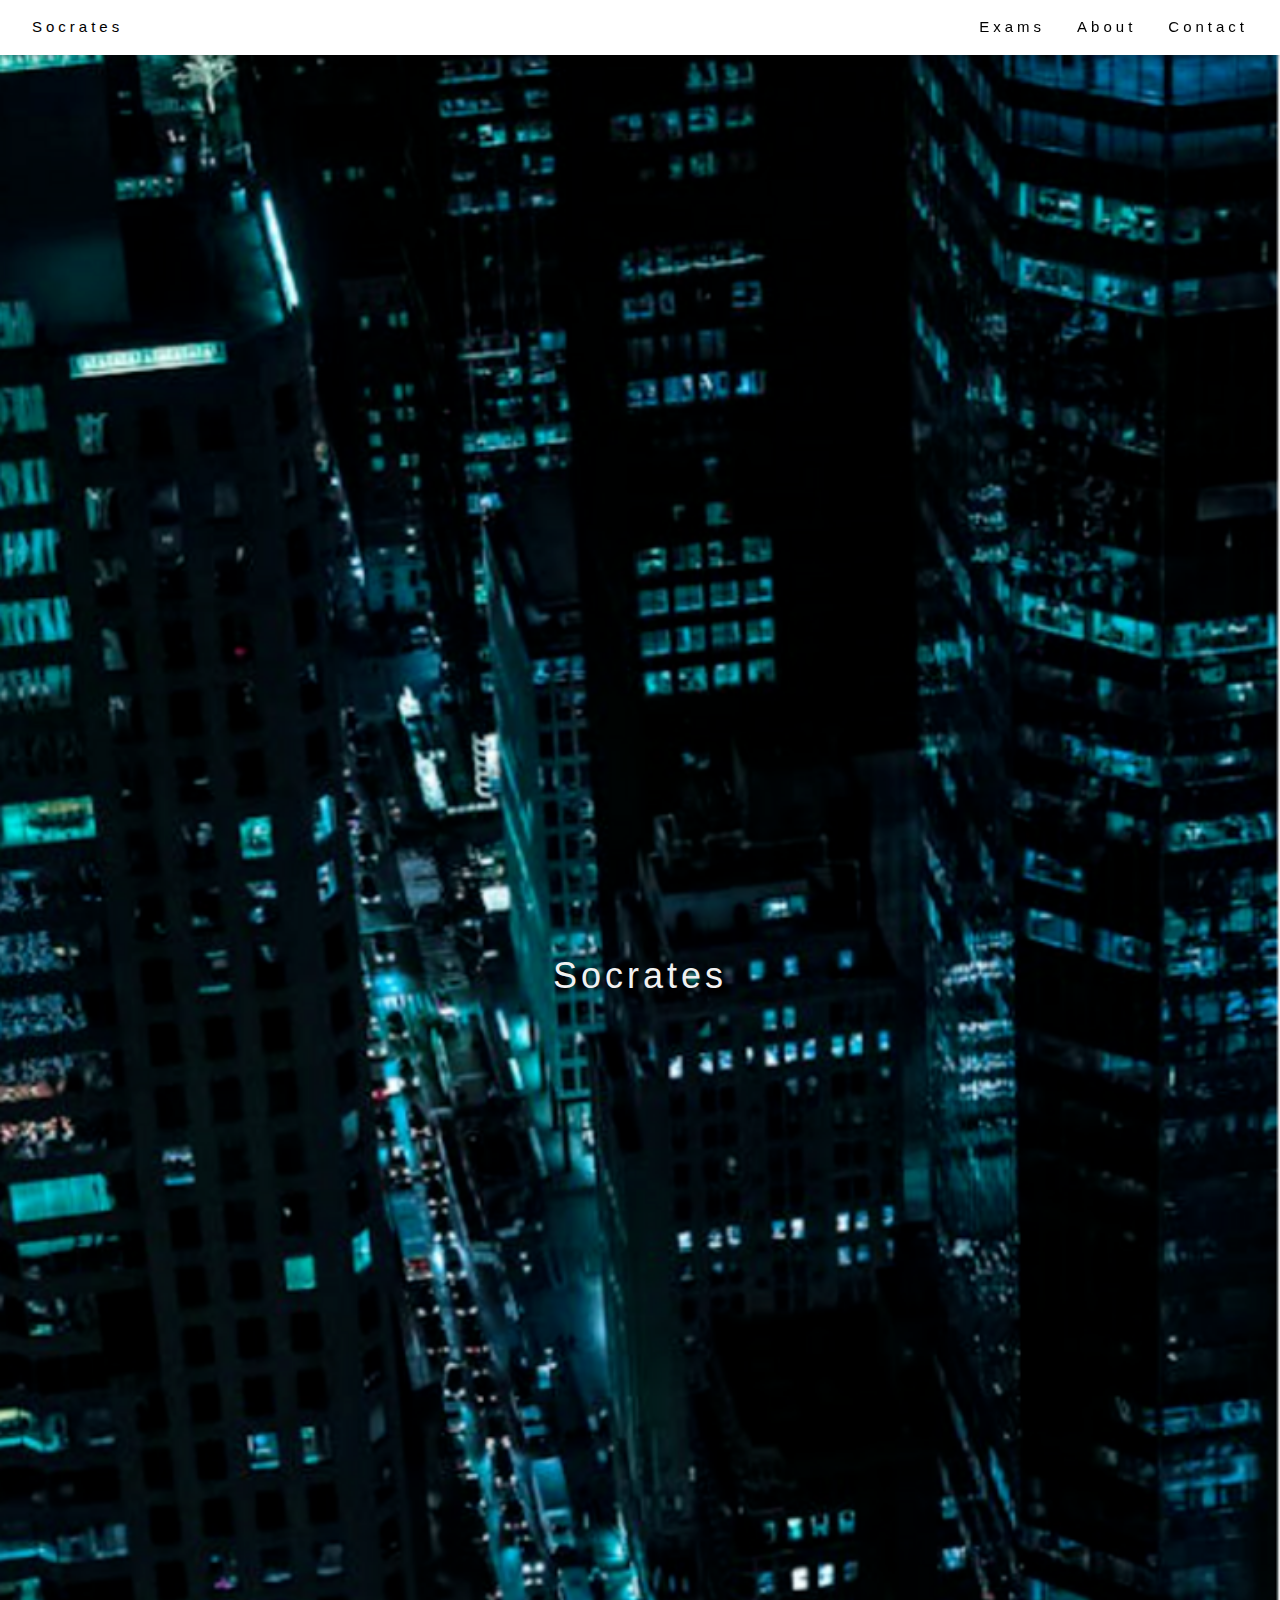
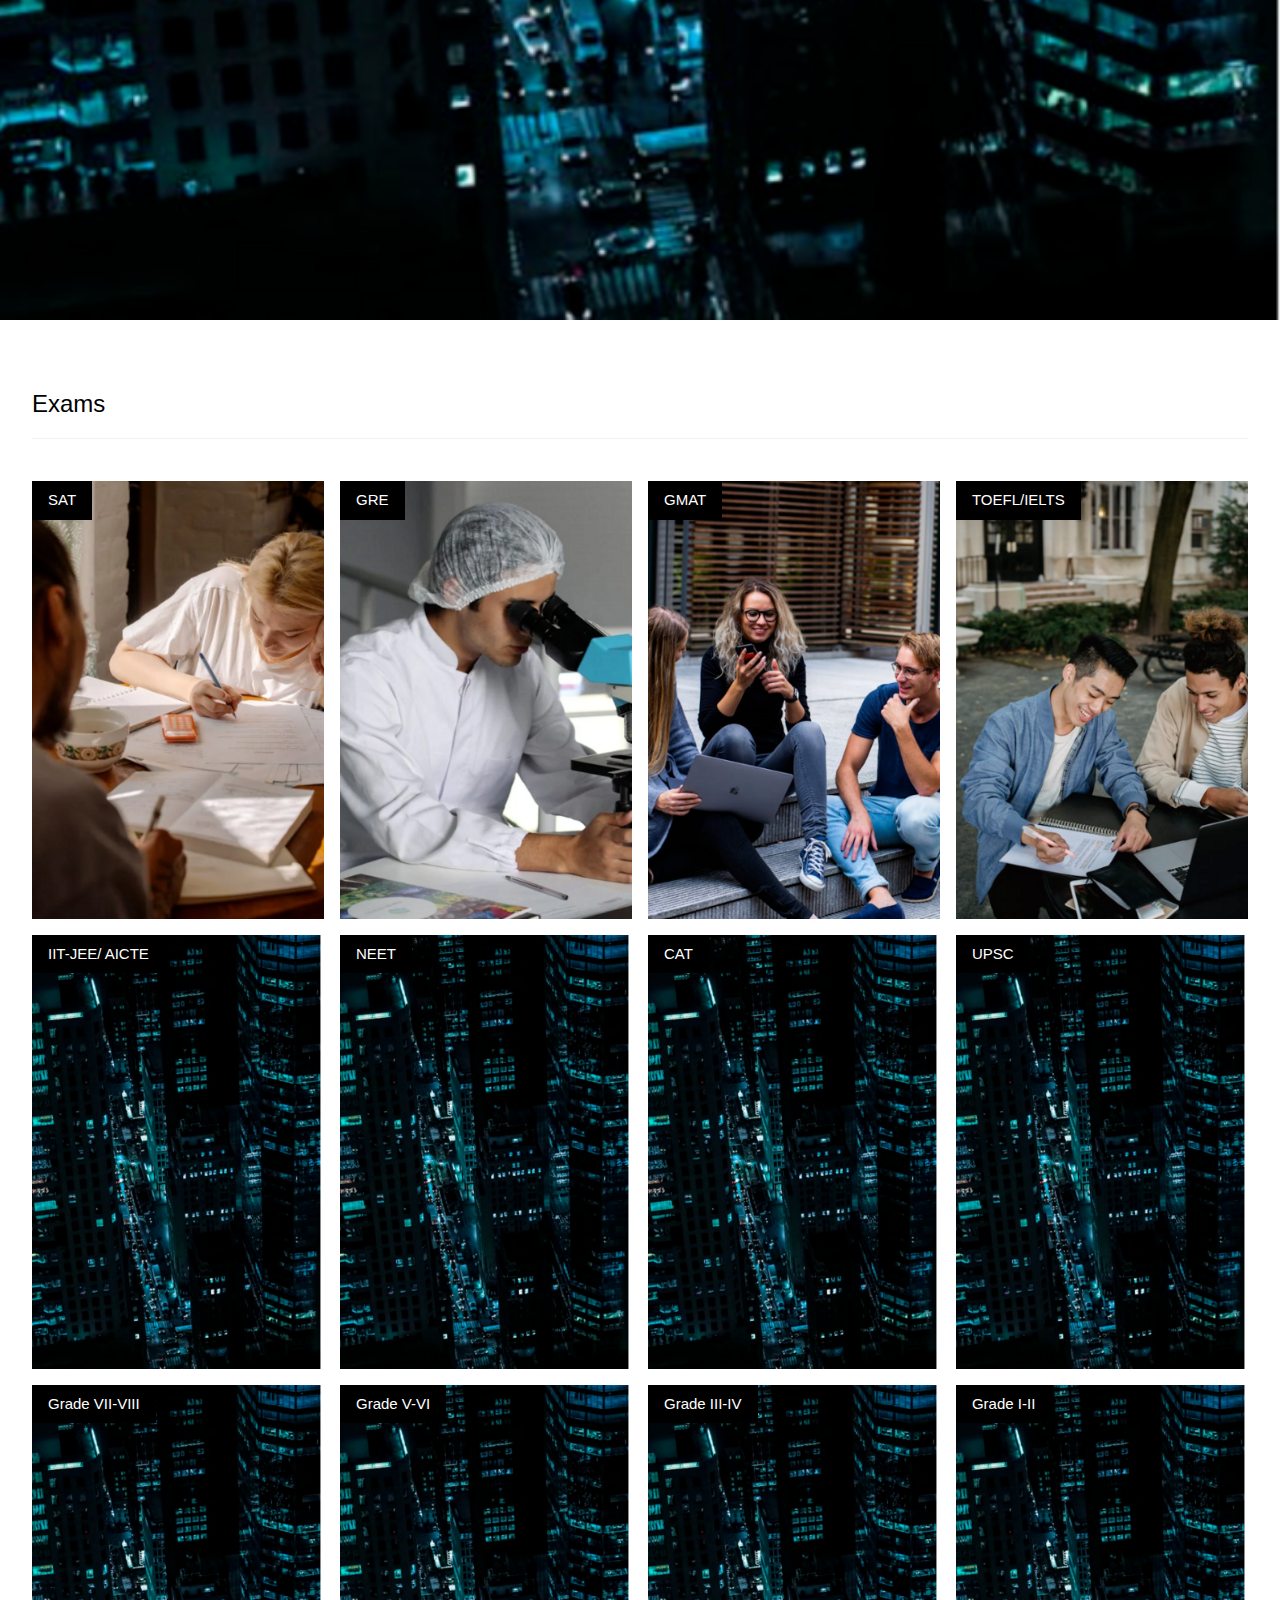
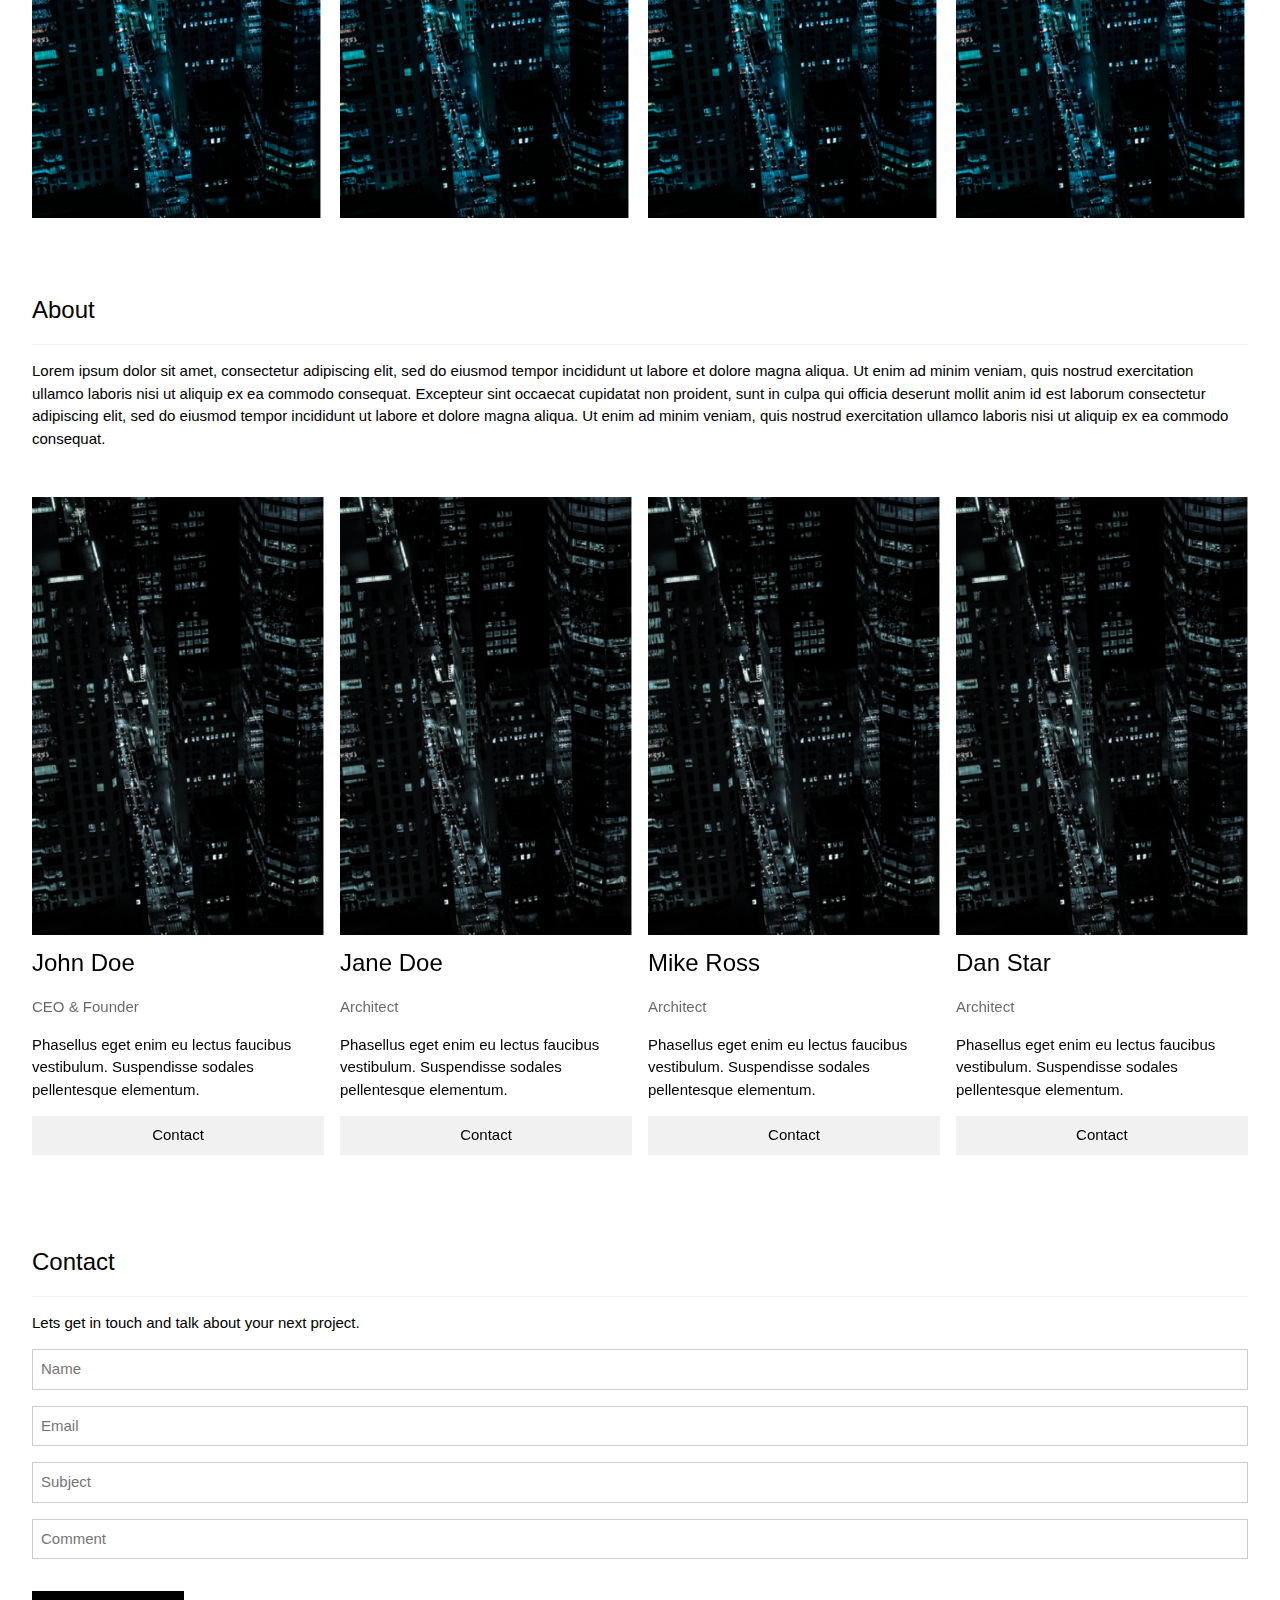
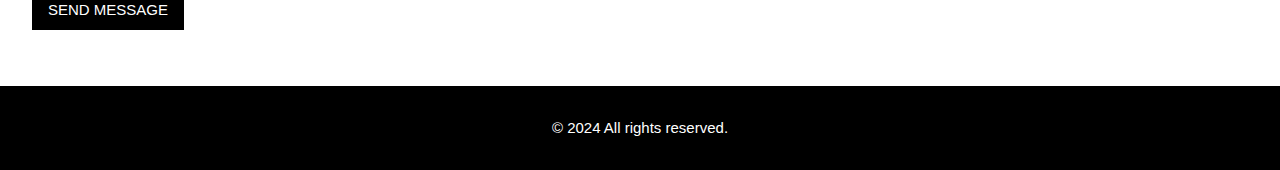
==== index.html @ 710f6d1b "refined" ====
<!DOCTYPE html>
<html>
<head>
<title>Socratize</title>
<meta charset="UTF-8">
<meta name="viewport" content="width=device-width, initial-scale=1">
<link rel="stylesheet" href="https://www.w3schools.com/w3css/4/w3.css">
</head>
<body>

<!-- Navbar (sit on top) -->
<div class="w3-top">
  <div class="w3-bar w3-white w3-wide w3-padding w3-card">
    <a href="#home" class="w3-bar-item w3-button"> Socrates</a>
    <!-- Float links to the right. Hide them on small screens -->
    <div class="w3-right w3-hide-small">
      <a href="#projects" class="w3-bar-item w3-button">Exams</a>
      <a href="#about" class="w3-bar-item w3-button">About</a>
      <a href="#contact" class="w3-bar-item w3-button">Contact</a>
    </div>
  </div>
</div>

<!-- Header -->
<header class="w3-display-container w3-content w3-wide" style="max-width:1500px;" id="home">
  <img class="w3-image" src="nyc_output.png" alt="Architecture" width="1500" height="800">
  <div class="w3-display-middle w3-margin-top w3-center">
    <h1 class="w3-xxlarge w3-text-white"><span class="w3-hide-small w3-text-light-grey">Socrates</span></h1>
  </div>
</header>

<!-- Page content -->
<div class="w3-content w3-padding" style="max-width:1564px">

  <!-- Project Section -->
  <div class="w3-container w3-padding-32" id="projects">
    <h3 class="w3-border-bottom w3-border-light-grey w3-padding-16">Exams</h3>
  </div>

  <div class="w3-row-padding">
    <div class="w3-col l3 m6 w3-margin-bottom">
      <div class="w3-display-container">
        <div class="w3-display-topleft w3-black w3-padding">SAT</div>
        <img src="exam_output.png" alt="House" style="width:100%">
      </div>
    </div>
    <div class="w3-col l3 m6 w3-margin-bottom">
      <div class="w3-display-container">
        <div class="w3-display-topleft w3-black w3-padding">GRE</div>
        <img src="gre_output.png" alt="House" style="width:100%">
      </div>
    </div>
    <div class="w3-col l3 m6 w3-margin-bottom">
      <div class="w3-display-container">
        <div class="w3-display-topleft w3-black w3-padding">GMAT</div>
        <img src="gmat_output.png" alt="House" style="width:100%">
      </div>
    </div>
    <div class="w3-col l3 m6 w3-margin-bottom">
      <div class="w3-display-container">
        <div class="w3-display-topleft w3-black w3-padding">TOEFL/IELTS</div>
        <img src="toefl_output.png" alt="House" style="width:100%">
      </div>
    </div>
  </div>

  <div class="w3-row-padding">
    <div class="w3-col l3 m6 w3-margin-bottom">
      <div class="w3-display-container">
        <div class="w3-display-topleft w3-black w3-padding">IIT-JEE/ AICTE</div>
        <img src="nyc_output.png" alt="House" style="width:99%">
      </div>
    </div>
    <div class="w3-col l3 m6 w3-margin-bottom">
      <div class="w3-display-container">
        <div class="w3-display-topleft w3-black w3-padding">NEET</div>
        <img src="nyc_output.png" alt="House" style="width:99%">
      </div>
    </div>
    <div class="w3-col l3 m6 w3-margin-bottom">
      <div class="w3-display-container">
        <div class="w3-display-topleft w3-black w3-padding">CAT</div>
        <img src="nyc_output.png" alt="House" style="width:99%">
      </div>
    </div>
    <div class="w3-col l3 m6 w3-margin-bottom">
      <div class="w3-display-container">
        <div class="w3-display-topleft w3-black w3-padding">UPSC</div>
        <img src="nyc_output.png" alt="House" style="width:99%">
      </div>
    </div>
  </div>

  <div class="w3-row-padding">
    <div class="w3-col l3 m6 w3-margin-bottom">
      <div class="w3-display-container">
        <div class="w3-display-topleft w3-black w3-padding">Grade VII-VIII</div>
        <img src="nyc_output.png" alt="House" style="width:99%">
      </div>
    </div>
    <div class="w3-col l3 m6 w3-margin-bottom">
      <div class="w3-display-container">
        <div class="w3-display-topleft w3-black w3-padding">Grade V-VI</div>
        <img src="nyc_output.png" alt="House" style="width:99%">
      </div>
    </div>
    <div class="w3-col l3 m6 w3-margin-bottom">
      <div class="w3-display-container">
        <div class="w3-display-topleft w3-black w3-padding">Grade III-IV</div>
        <img src="nyc_output.png" alt="House" style="width:99%">
      </div>
    </div>
    <div class="w3-col l3 m6 w3-margin-bottom">
      <div class="w3-display-container">
        <div class="w3-display-topleft w3-black w3-padding">Grade I-II</div>
        <img src="nyc_output.png" alt="House" style="width:99%">
      </div>
    </div>
  </div>


  <!-- About Section -->
  <div class="w3-container w3-padding-32" id="about">
    <h3 class="w3-border-bottom w3-border-light-grey w3-padding-16">About</h3>
    <p>Lorem ipsum dolor sit amet, consectetur adipiscing elit, sed do eiusmod tempor incididunt ut labore et dolore magna aliqua. Ut enim ad minim veniam, quis nostrud exercitation ullamco laboris nisi ut aliquip ex ea commodo consequat. Excepteur sint
      occaecat cupidatat non proident, sunt in culpa qui officia deserunt mollit anim id est laborum consectetur adipiscing elit, sed do eiusmod tempor incididunt ut labore et dolore magna aliqua. Ut enim ad minim veniam, quis nostrud exercitation ullamco
      laboris nisi ut aliquip ex ea commodo consequat.
    </p>
  </div>

  <div class="w3-row-padding w3-grayscale">
    <div class="w3-col l3 m6 w3-margin-bottom">
      <img src="nyc_output.png" alt="John" style="width:100%">
      <h3>John Doe</h3>
      <p class="w3-opacity">CEO & Founder</p>
      <p>Phasellus eget enim eu lectus faucibus vestibulum. Suspendisse sodales pellentesque elementum.</p>
      <p><button class="w3-button w3-light-grey w3-block">Contact</button></p>
    </div>
    <div class="w3-col l3 m6 w3-margin-bottom">
      <img src="nyc_output.png" alt="Jane" style="width:100%">
      <h3>Jane Doe</h3>
      <p class="w3-opacity">Architect</p>
      <p>Phasellus eget enim eu lectus faucibus vestibulum. Suspendisse sodales pellentesque elementum.</p>
      <p><button class="w3-button w3-light-grey w3-block">Contact</button></p>
    </div>
    <div class="w3-col l3 m6 w3-margin-bottom">
      <img src="nyc_output.png" alt="Mike" style="width:100%">
      <h3>Mike Ross</h3>
      <p class="w3-opacity">Architect</p>
      <p>Phasellus eget enim eu lectus faucibus vestibulum. Suspendisse sodales pellentesque elementum.</p>
      <p><button class="w3-button w3-light-grey w3-block">Contact</button></p>
    </div>
    <div class="w3-col l3 m6 w3-margin-bottom">
      <img src="nyc_output.png" alt="Dan" style="width:100%">
      <h3>Dan Star</h3>
      <p class="w3-opacity">Architect</p>
      <p>Phasellus eget enim eu lectus faucibus vestibulum. Suspendisse sodales pellentesque elementum.</p>
      <p><button class="w3-button w3-light-grey w3-block">Contact</button></p>
    </div>
  </div>

  <!-- Contact Section -->
  <div class="w3-container w3-padding-32" id="contact">
    <h3 class="w3-border-bottom w3-border-light-grey w3-padding-16">Contact</h3>
    <p>Lets get in touch and talk about your next project.</p>
    <form action="/action_page.php" target="_blank">
      <input class="w3-input w3-border" type="text" placeholder="Name" required name="Name">
      <input class="w3-input w3-section w3-border" type="text" placeholder="Email" required name="Email">
      <input class="w3-input w3-section w3-border" type="text" placeholder="Subject" required name="Subject">
      <input class="w3-input w3-section w3-border" type="text" placeholder="Comment" required name="Comment">
      <button class="w3-button w3-black w3-section" type="submit">
        <i class="fa fa-paper-plane"></i> SEND MESSAGE
      </button>
    </form>
  </div>
  
<!-- End page content -->
</div>


<!-- Footer -->
<footer class="w3-center w3-black w3-padding-16">
  <p>&copy; 2024 All rights reserved.</p>
</footer>

</body>
</html>
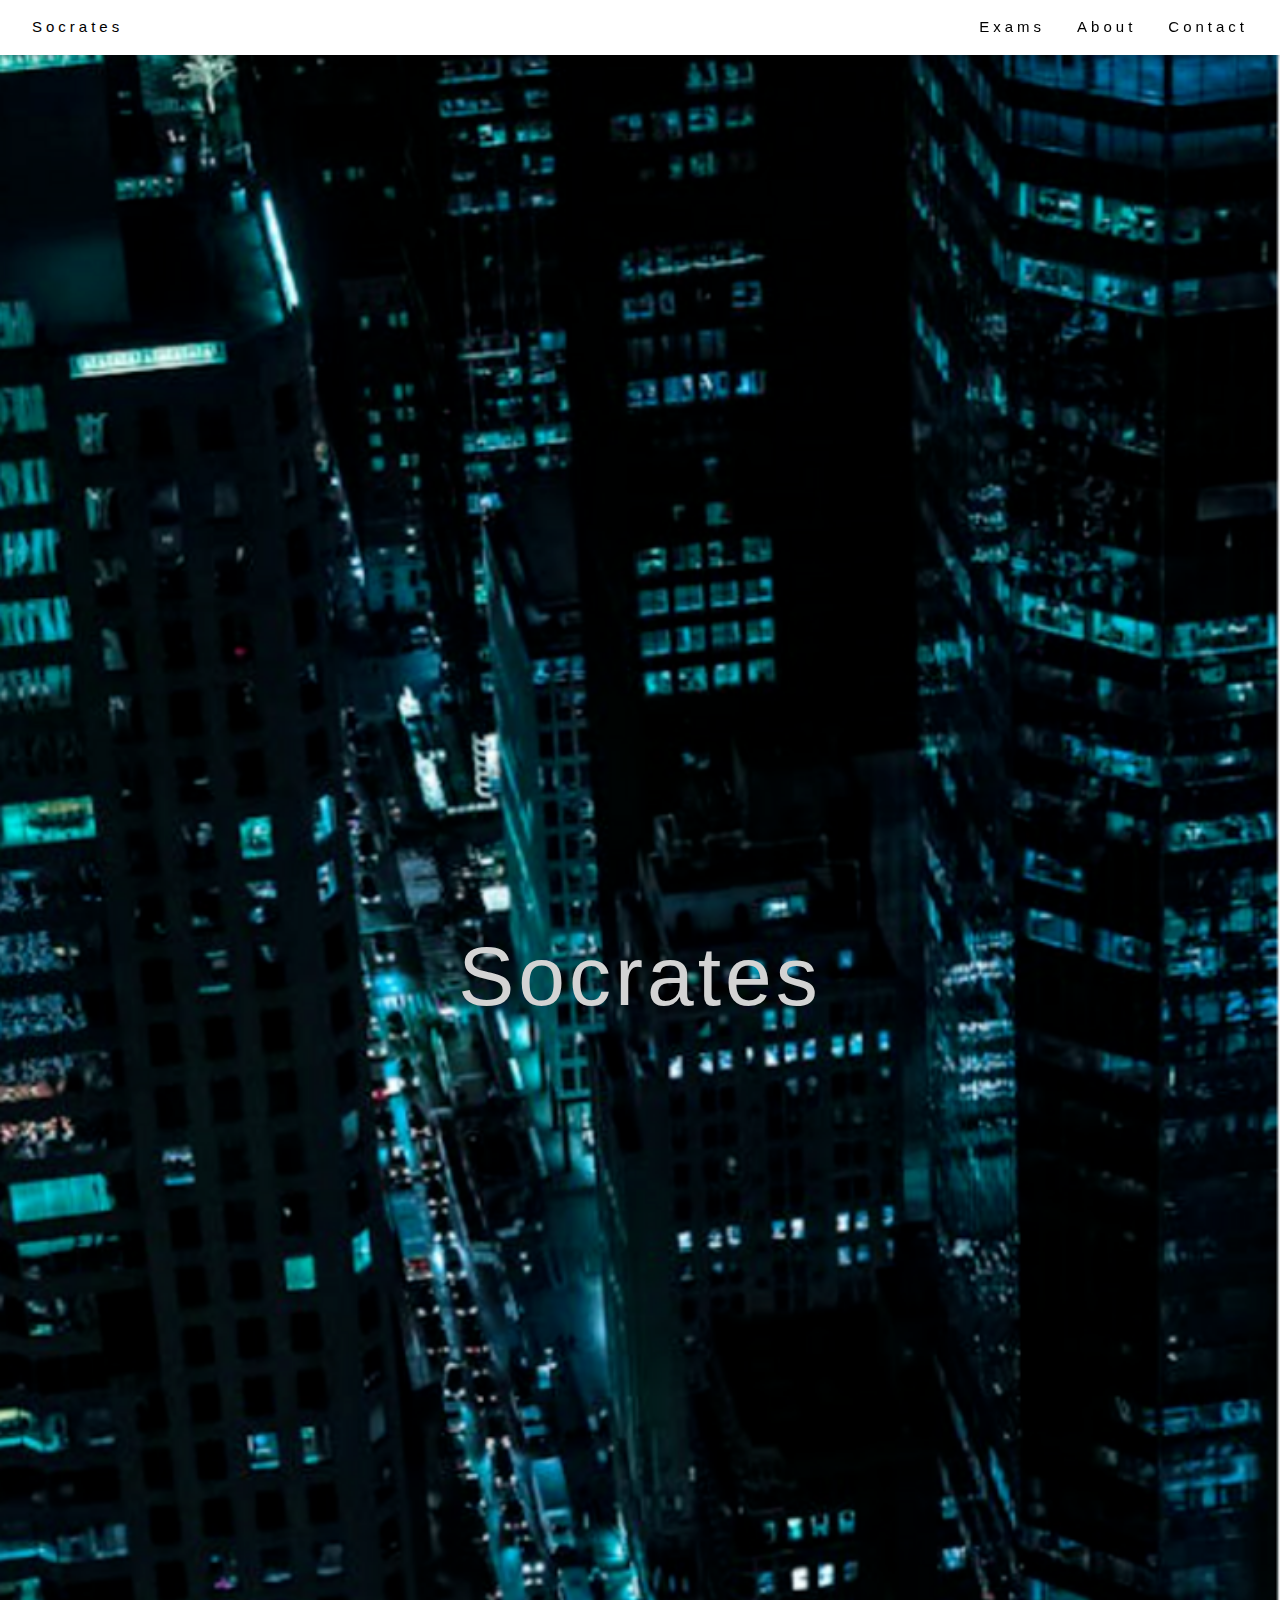
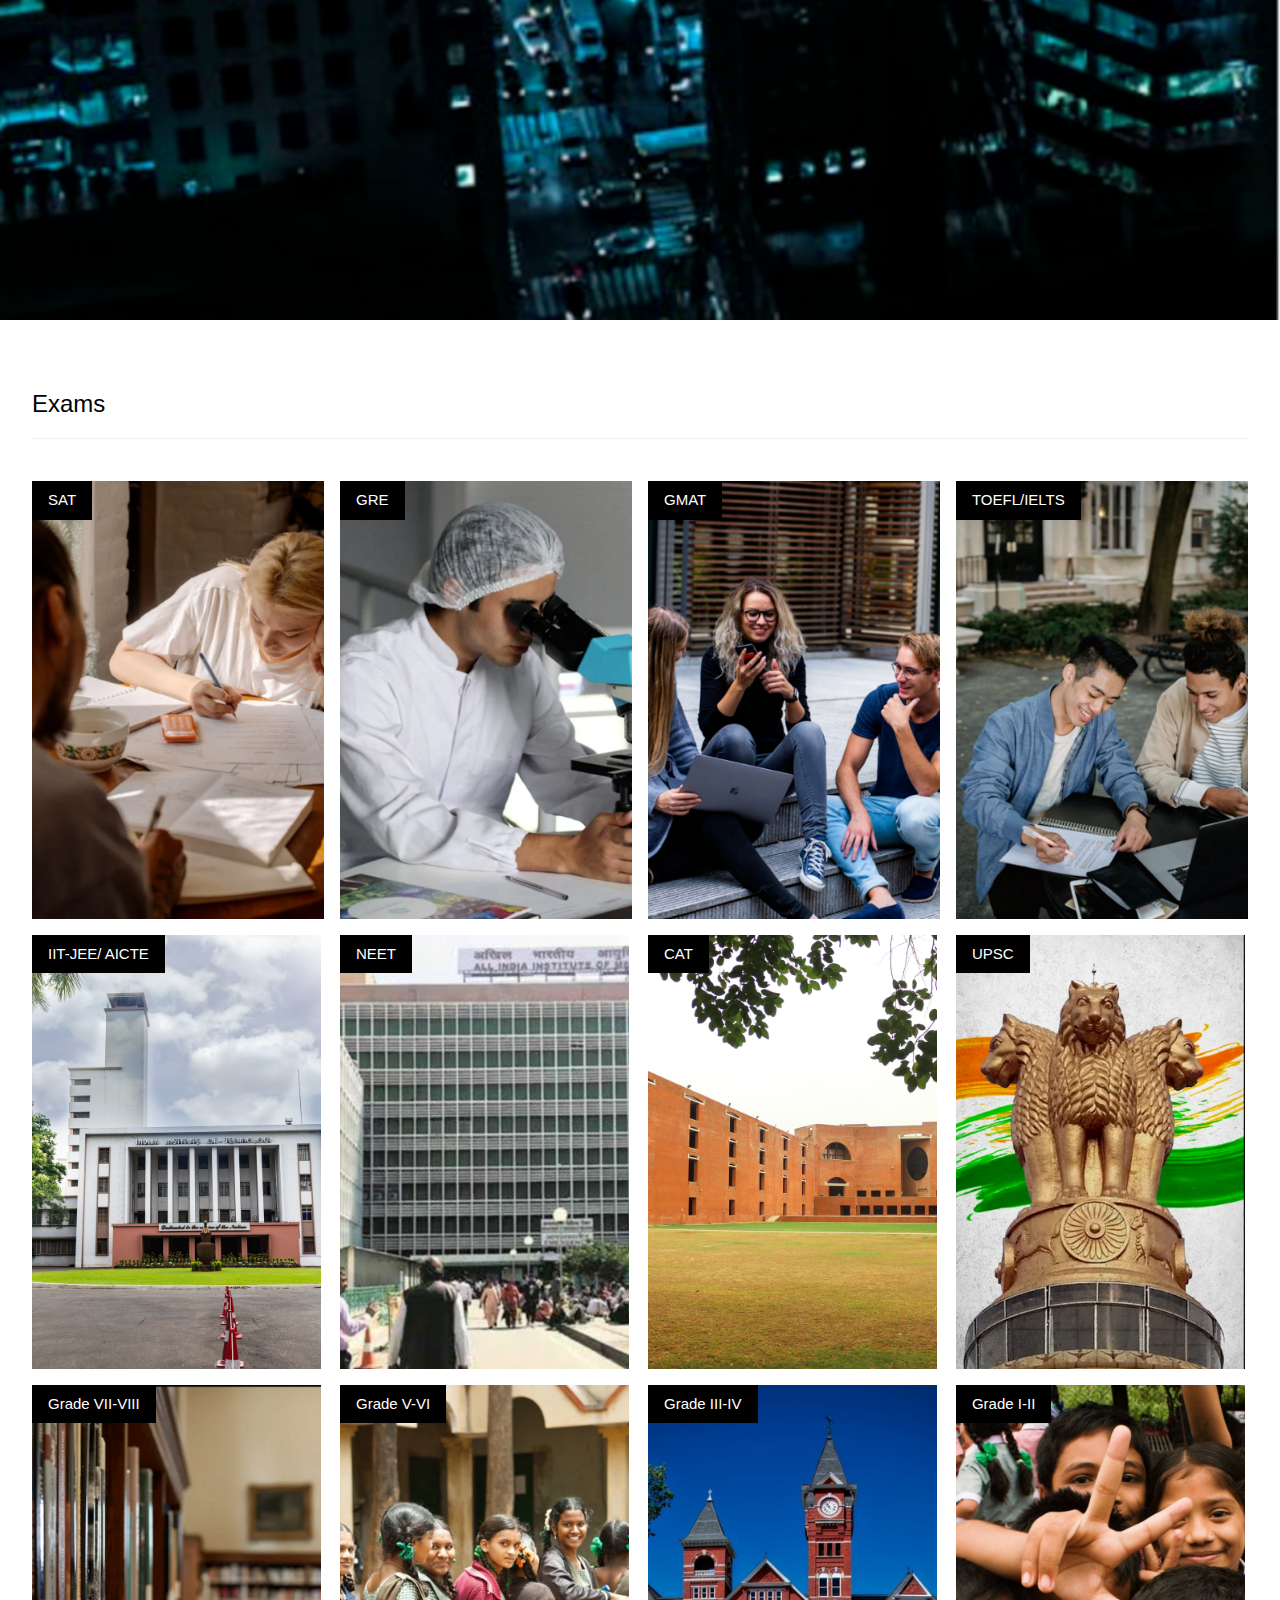
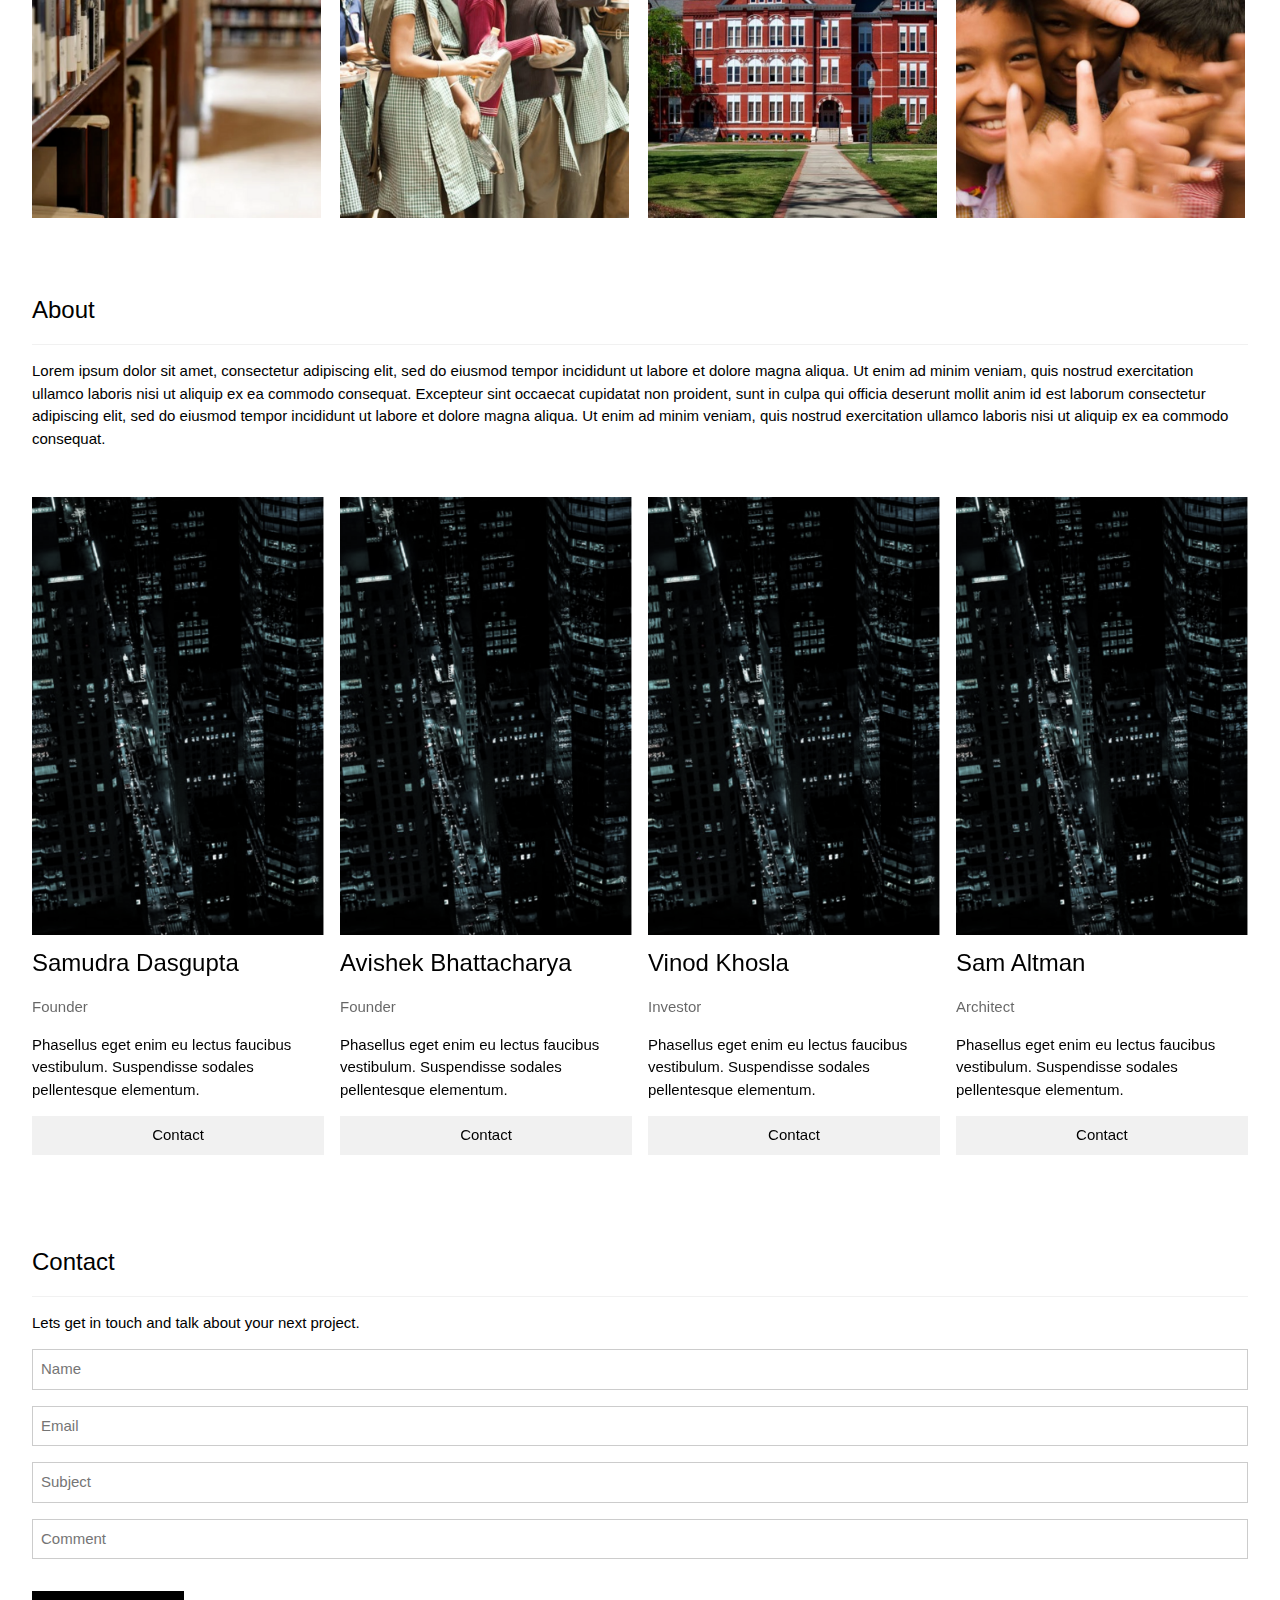
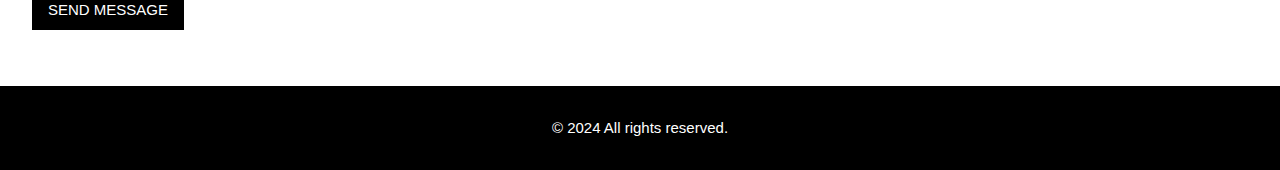
==== commit f18ee0b6: "refined" ====
--- a/index.html
+++ b/index.html
@@ -25,7 +25,7 @@
 <header class="w3-display-container w3-content w3-wide" style="max-width:1500px;" id="home">
   <img class="w3-image" src="nyc_output.png" alt="Architecture" width="1500" height="800">
   <div class="w3-display-middle w3-margin-top w3-center">
-    <h1 class="w3-xxlarge w3-text-white"><span class="w3-hide-small w3-text-light-grey">Socrates</span></h1>
+    <h1 style="font-size: 84px; color: white;"><span style="color: lightgrey;">Socrates</span></h1>
   </div>
 </header>
 
@@ -68,25 +68,25 @@
     <div class="w3-col l3 m6 w3-margin-bottom">
       <div class="w3-display-container">
         <div class="w3-display-topleft w3-black w3-padding">IIT-JEE/ AICTE</div>
-        <img src="nyc_output.png" alt="House" style="width:99%">
+        <img src="IIT_output.jpg" alt="House" style="width:99%">
       </div>
     </div>
     <div class="w3-col l3 m6 w3-margin-bottom">
       <div class="w3-display-container">
         <div class="w3-display-topleft w3-black w3-padding">NEET</div>
-        <img src="nyc_output.png" alt="House" style="width:99%">
+        <img src="AIIMS_output.png" alt="House" style="width:99%">
       </div>
     </div>
     <div class="w3-col l3 m6 w3-margin-bottom">
       <div class="w3-display-container">
         <div class="w3-display-topleft w3-black w3-padding">CAT</div>
-        <img src="nyc_output.png" alt="House" style="width:99%">
+        <img src="IIM_output.jpg" alt="House" style="width:99%">
       </div>
     </div>
     <div class="w3-col l3 m6 w3-margin-bottom">
       <div class="w3-display-container">
         <div class="w3-display-topleft w3-black w3-padding">UPSC</div>
-        <img src="nyc_output.png" alt="House" style="width:99%">
+        <img src="upsc_output.png" alt="House" style="width:99%">
       </div>
     </div>
   </div>
@@ -95,25 +95,25 @@
     <div class="w3-col l3 m6 w3-margin-bottom">
       <div class="w3-display-container">
         <div class="w3-display-topleft w3-black w3-padding">Grade VII-VIII</div>
-        <img src="nyc_output.png" alt="House" style="width:99%">
+        <img src="grade7-8_output.png" alt="House" style="width:99%">
       </div>
     </div>
     <div class="w3-col l3 m6 w3-margin-bottom">
       <div class="w3-display-container">
         <div class="w3-display-topleft w3-black w3-padding">Grade V-VI</div>
-        <img src="nyc_output.png" alt="House" style="width:99%">
+        <img src="grade5-6_output.jpeg" alt="House" style="width:99%">
       </div>
     </div>
     <div class="w3-col l3 m6 w3-margin-bottom">
       <div class="w3-display-container">
         <div class="w3-display-topleft w3-black w3-padding">Grade III-IV</div>
-        <img src="nyc_output.png" alt="House" style="width:99%">
+        <img src="grade3-4_output.jpeg" alt="House" style="width:99%">
       </div>
     </div>
     <div class="w3-col l3 m6 w3-margin-bottom">
       <div class="w3-display-container">
         <div class="w3-display-topleft w3-black w3-padding">Grade I-II</div>
-        <img src="nyc_output.png" alt="House" style="width:99%">
+        <img src="grade1-2_output.jpeg" alt="House" style="width:99%">
       </div>
     </div>
   </div>
@@ -131,28 +131,28 @@
   <div class="w3-row-padding w3-grayscale">
     <div class="w3-col l3 m6 w3-margin-bottom">
       <img src="nyc_output.png" alt="John" style="width:100%">
-      <h3>John Doe</h3>
-      <p class="w3-opacity">CEO & Founder</p>
+      <h3>Samudra Dasgupta</h3>
+      <p class="w3-opacity">Founder</p>
       <p>Phasellus eget enim eu lectus faucibus vestibulum. Suspendisse sodales pellentesque elementum.</p>
       <p><button class="w3-button w3-light-grey w3-block">Contact</button></p>
     </div>
     <div class="w3-col l3 m6 w3-margin-bottom">
       <img src="nyc_output.png" alt="Jane" style="width:100%">
-      <h3>Jane Doe</h3>
-      <p class="w3-opacity">Architect</p>
+      <h3>Avishek Bhattacharya</h3>
+      <p class="w3-opacity">Founder</p>
       <p>Phasellus eget enim eu lectus faucibus vestibulum. Suspendisse sodales pellentesque elementum.</p>
       <p><button class="w3-button w3-light-grey w3-block">Contact</button></p>
     </div>
     <div class="w3-col l3 m6 w3-margin-bottom">
       <img src="nyc_output.png" alt="Mike" style="width:100%">
-      <h3>Mike Ross</h3>
-      <p class="w3-opacity">Architect</p>
+      <h3>Vinod Khosla</h3>
+      <p class="w3-opacity">Investor</p>
       <p>Phasellus eget enim eu lectus faucibus vestibulum. Suspendisse sodales pellentesque elementum.</p>
       <p><button class="w3-button w3-light-grey w3-block">Contact</button></p>
     </div>
     <div class="w3-col l3 m6 w3-margin-bottom">
       <img src="nyc_output.png" alt="Dan" style="width:100%">
-      <h3>Dan Star</h3>
+      <h3>Sam Altman</h3>
       <p class="w3-opacity">Architect</p>
       <p>Phasellus eget enim eu lectus faucibus vestibulum. Suspendisse sodales pellentesque elementum.</p>
       <p><button class="w3-button w3-light-grey w3-block">Contact</button></p>
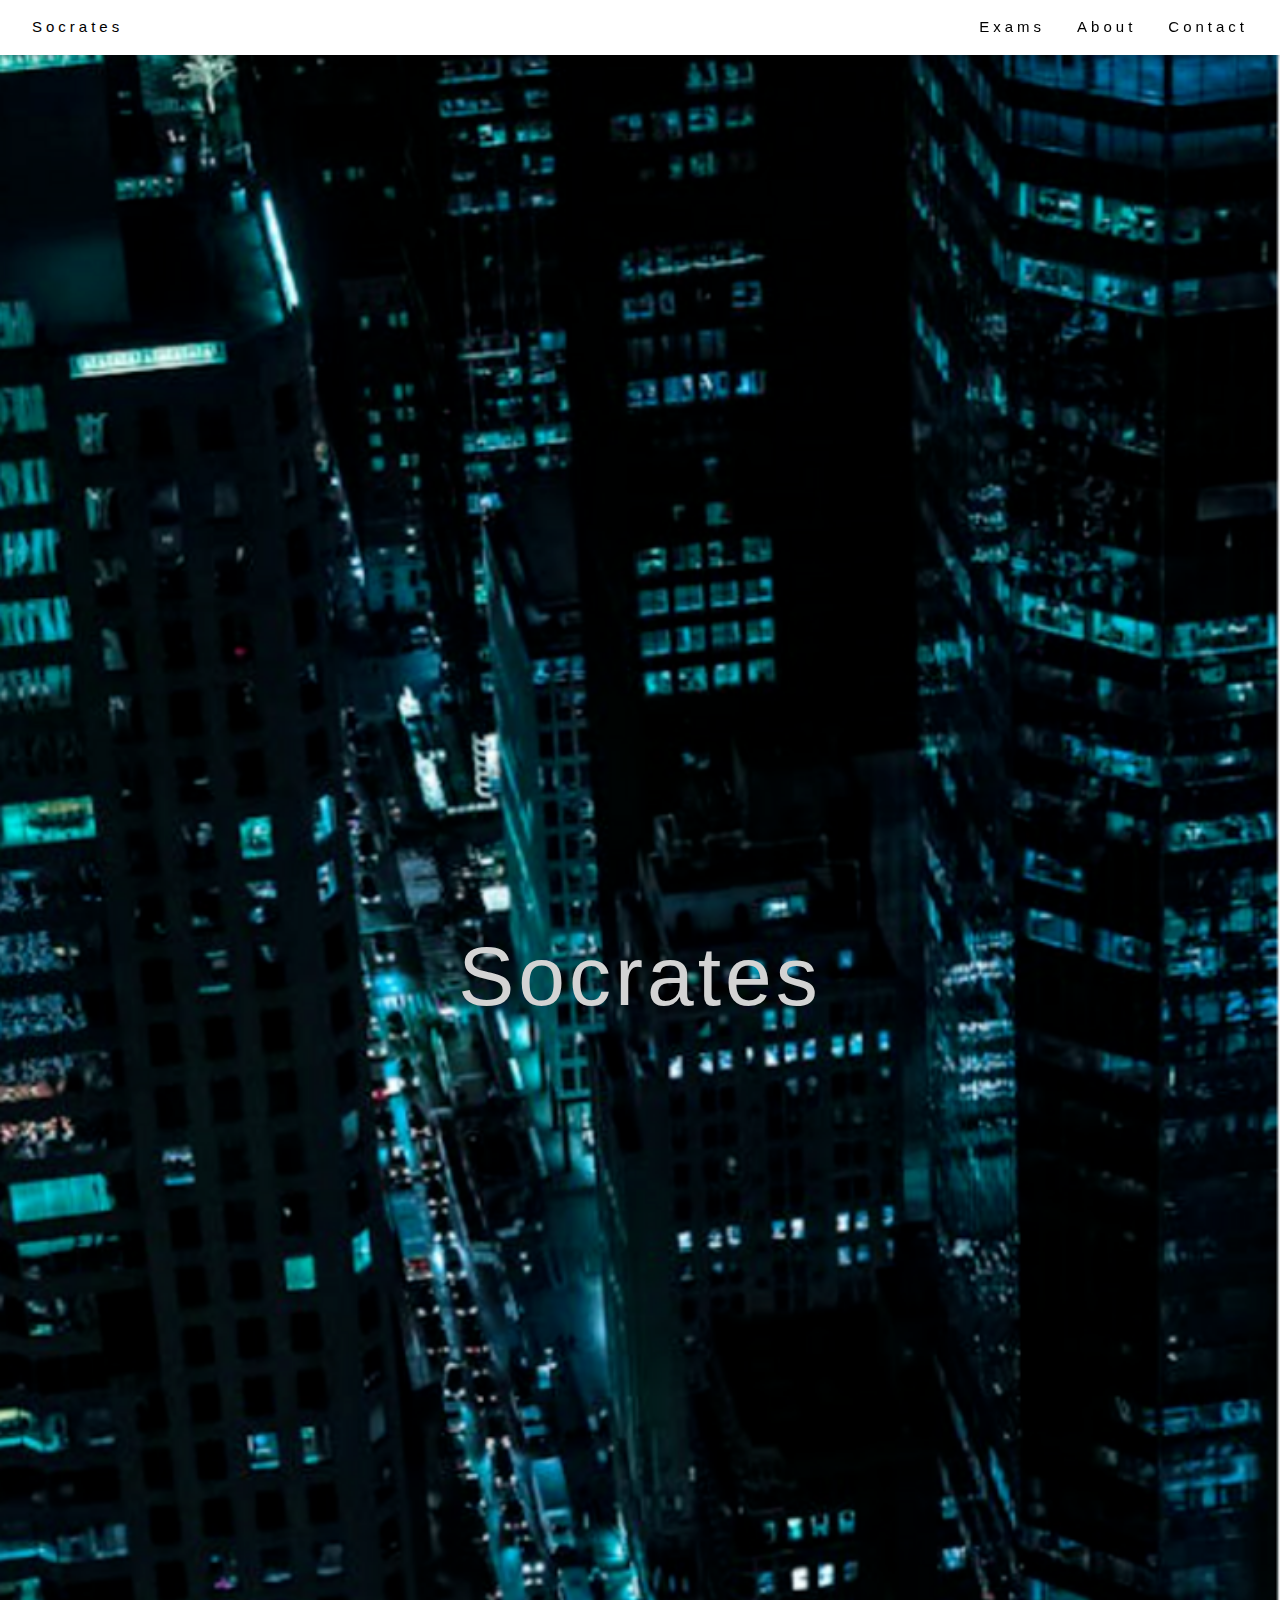
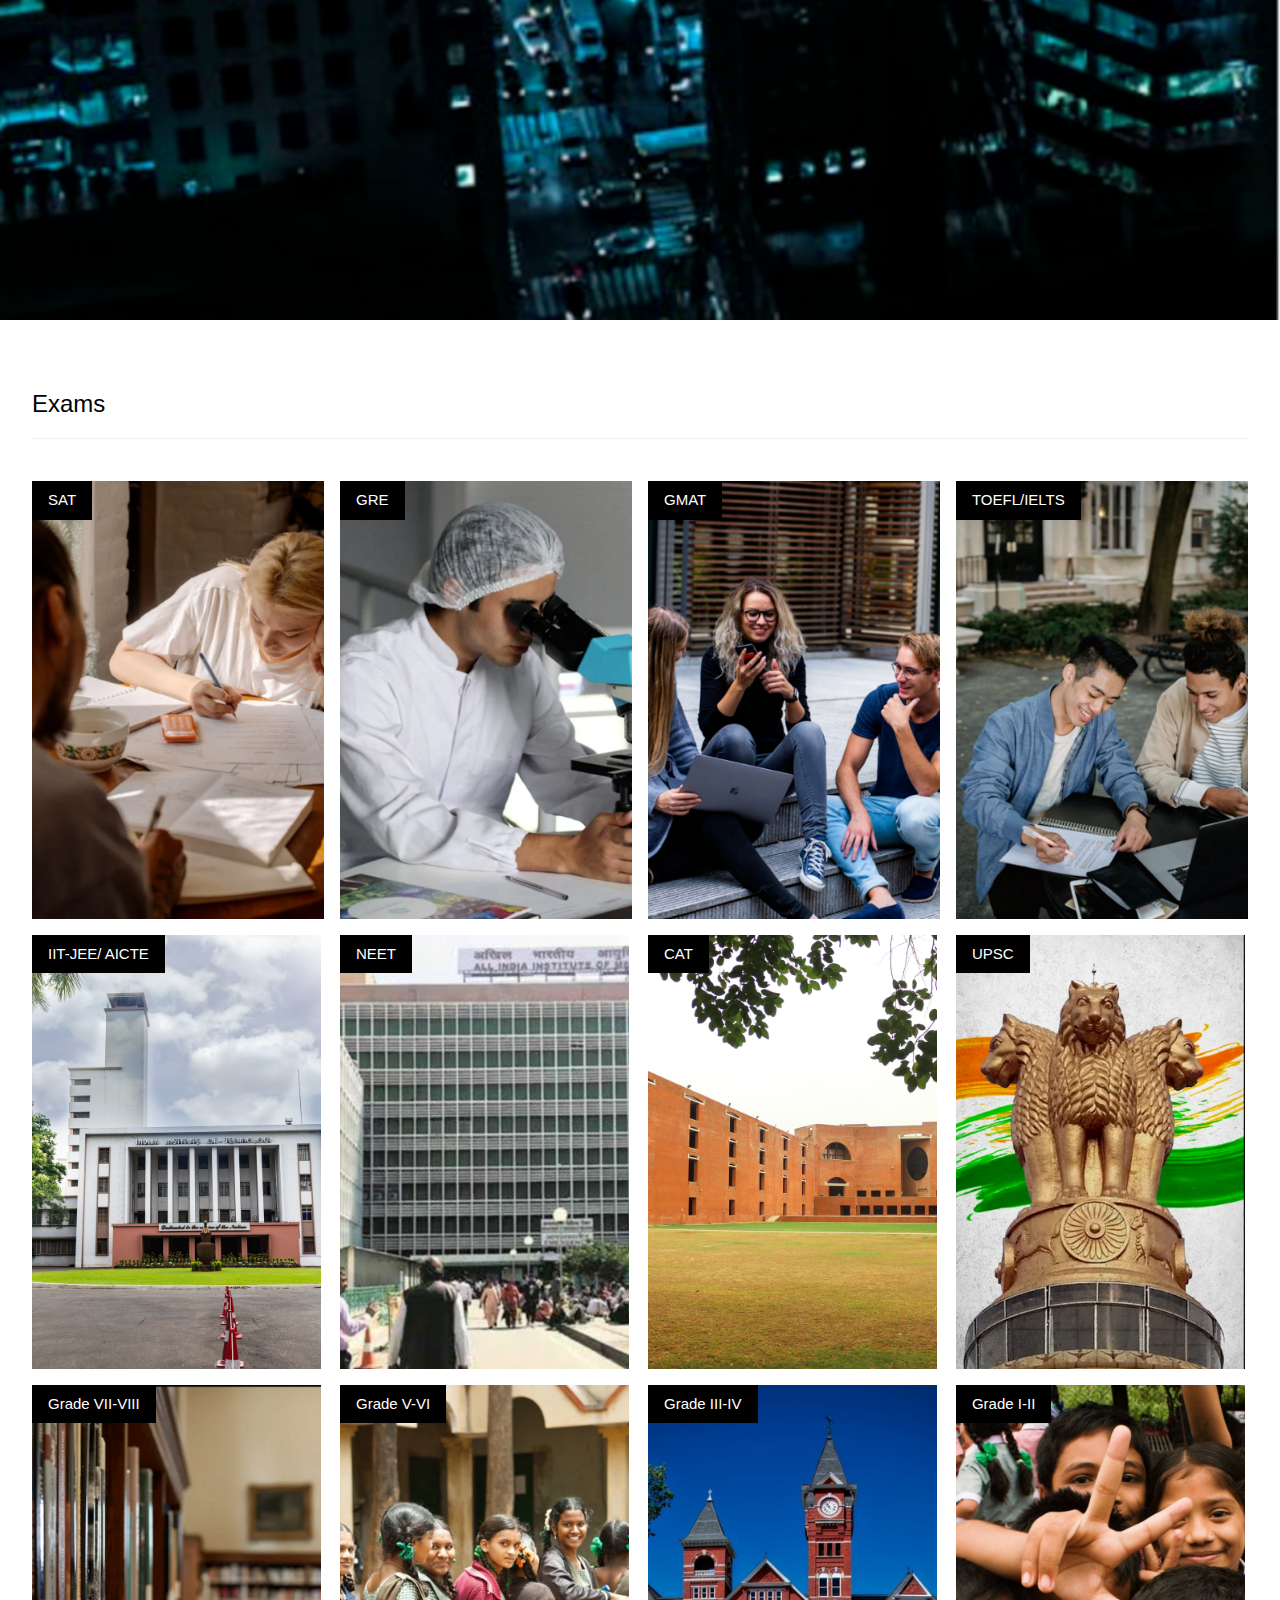
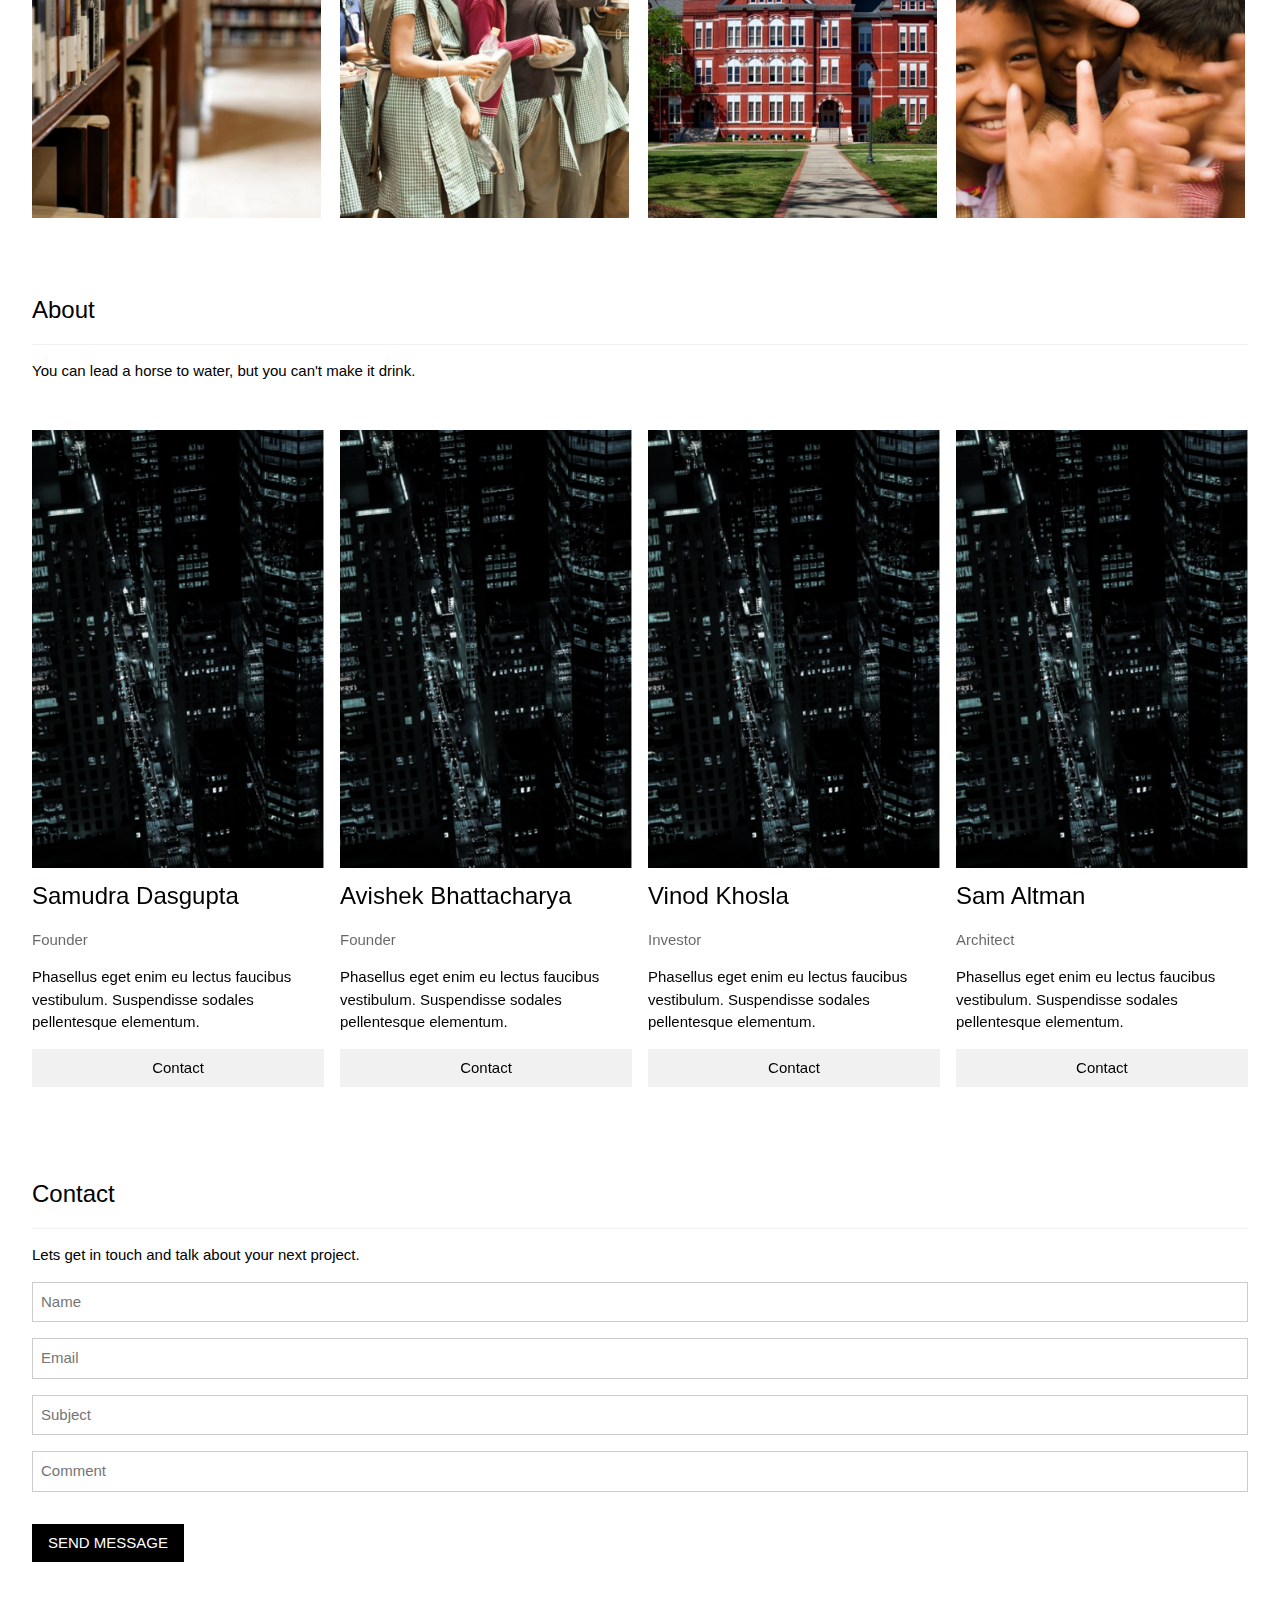
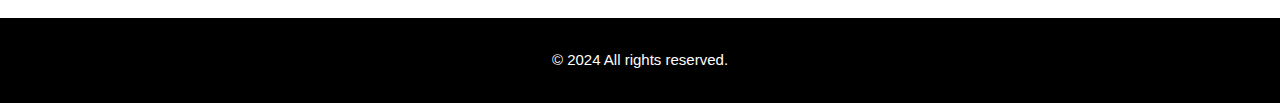
==== commit 4a5925b4: "refined" ====
--- a/index.html
+++ b/index.html
@@ -122,10 +122,7 @@
   <!-- About Section -->
   <div class="w3-container w3-padding-32" id="about">
     <h3 class="w3-border-bottom w3-border-light-grey w3-padding-16">About</h3>
-    <p>Lorem ipsum dolor sit amet, consectetur adipiscing elit, sed do eiusmod tempor incididunt ut labore et dolore magna aliqua. Ut enim ad minim veniam, quis nostrud exercitation ullamco laboris nisi ut aliquip ex ea commodo consequat. Excepteur sint
-      occaecat cupidatat non proident, sunt in culpa qui officia deserunt mollit anim id est laborum consectetur adipiscing elit, sed do eiusmod tempor incididunt ut labore et dolore magna aliqua. Ut enim ad minim veniam, quis nostrud exercitation ullamco
-      laboris nisi ut aliquip ex ea commodo consequat.
-    </p>
+    <p>You can lead a horse to water, but you can't make it drink.</p>
   </div>
 
   <div class="w3-row-padding w3-grayscale">
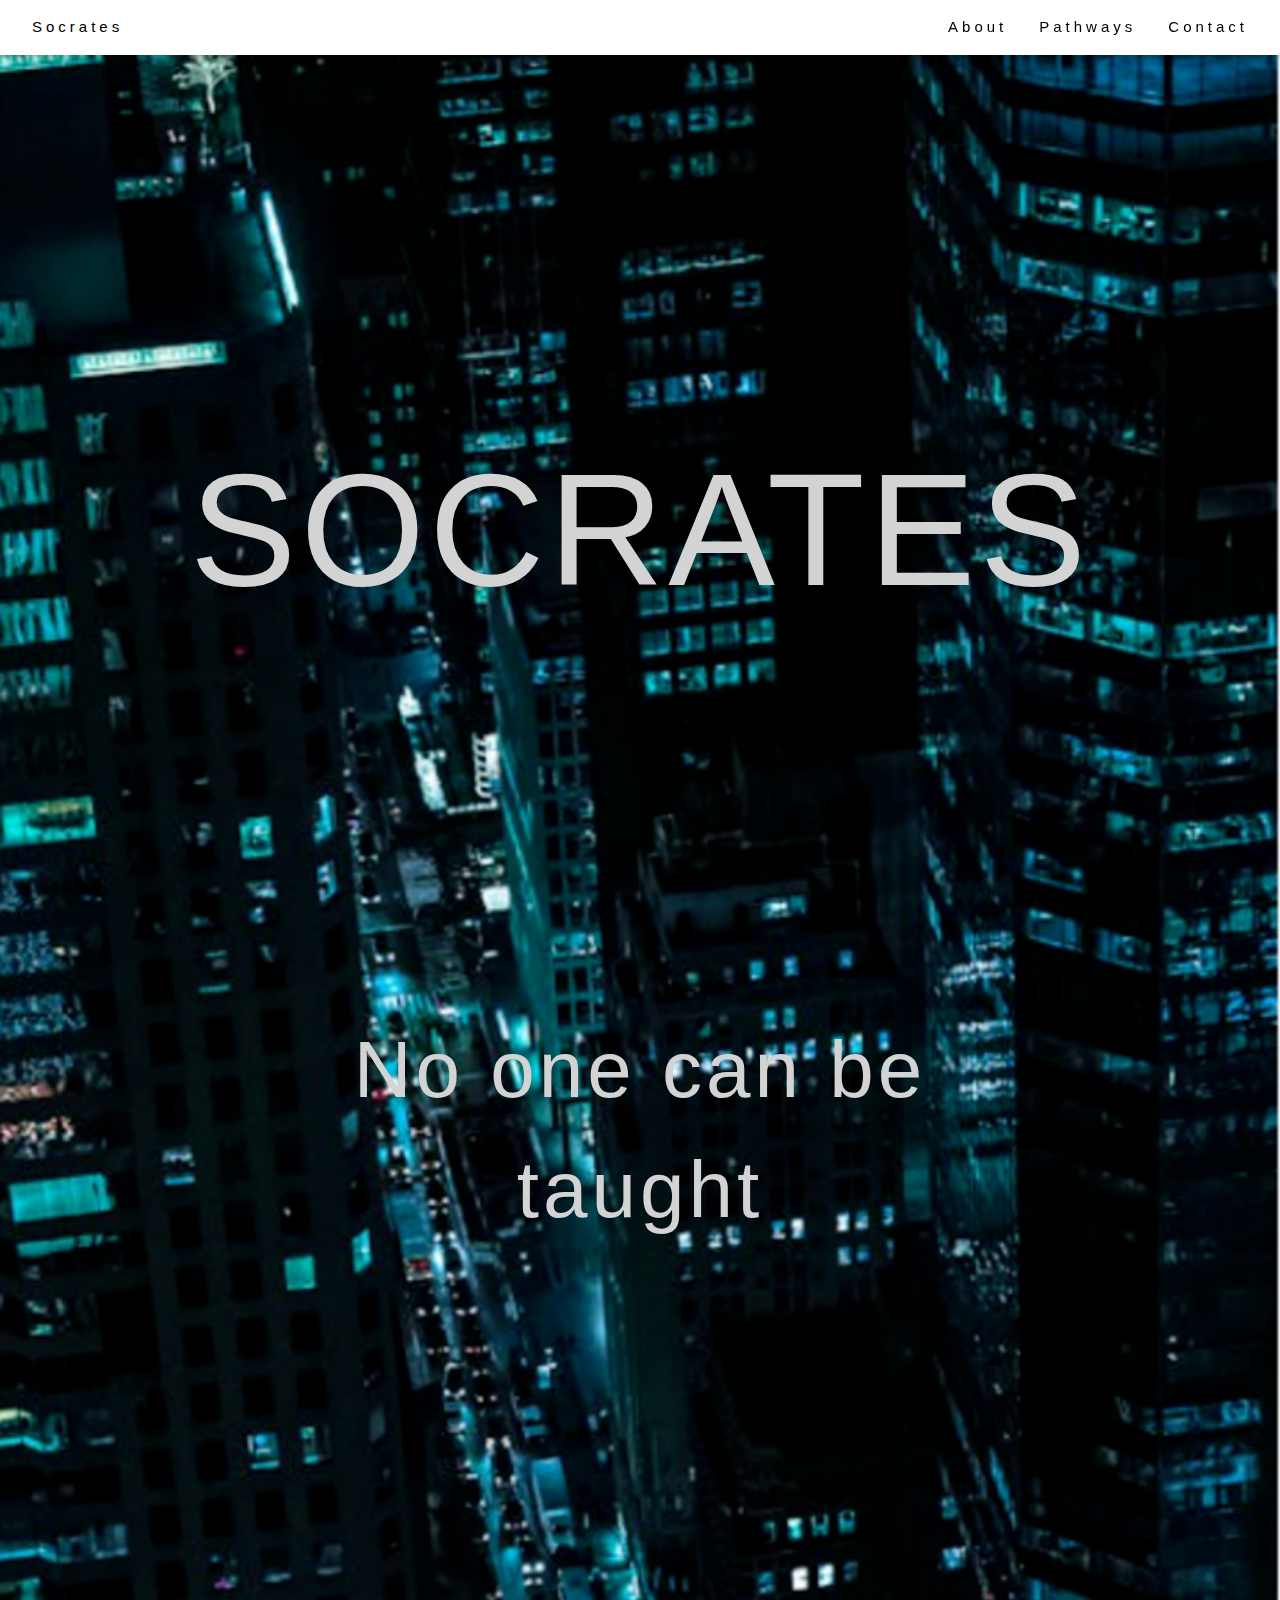
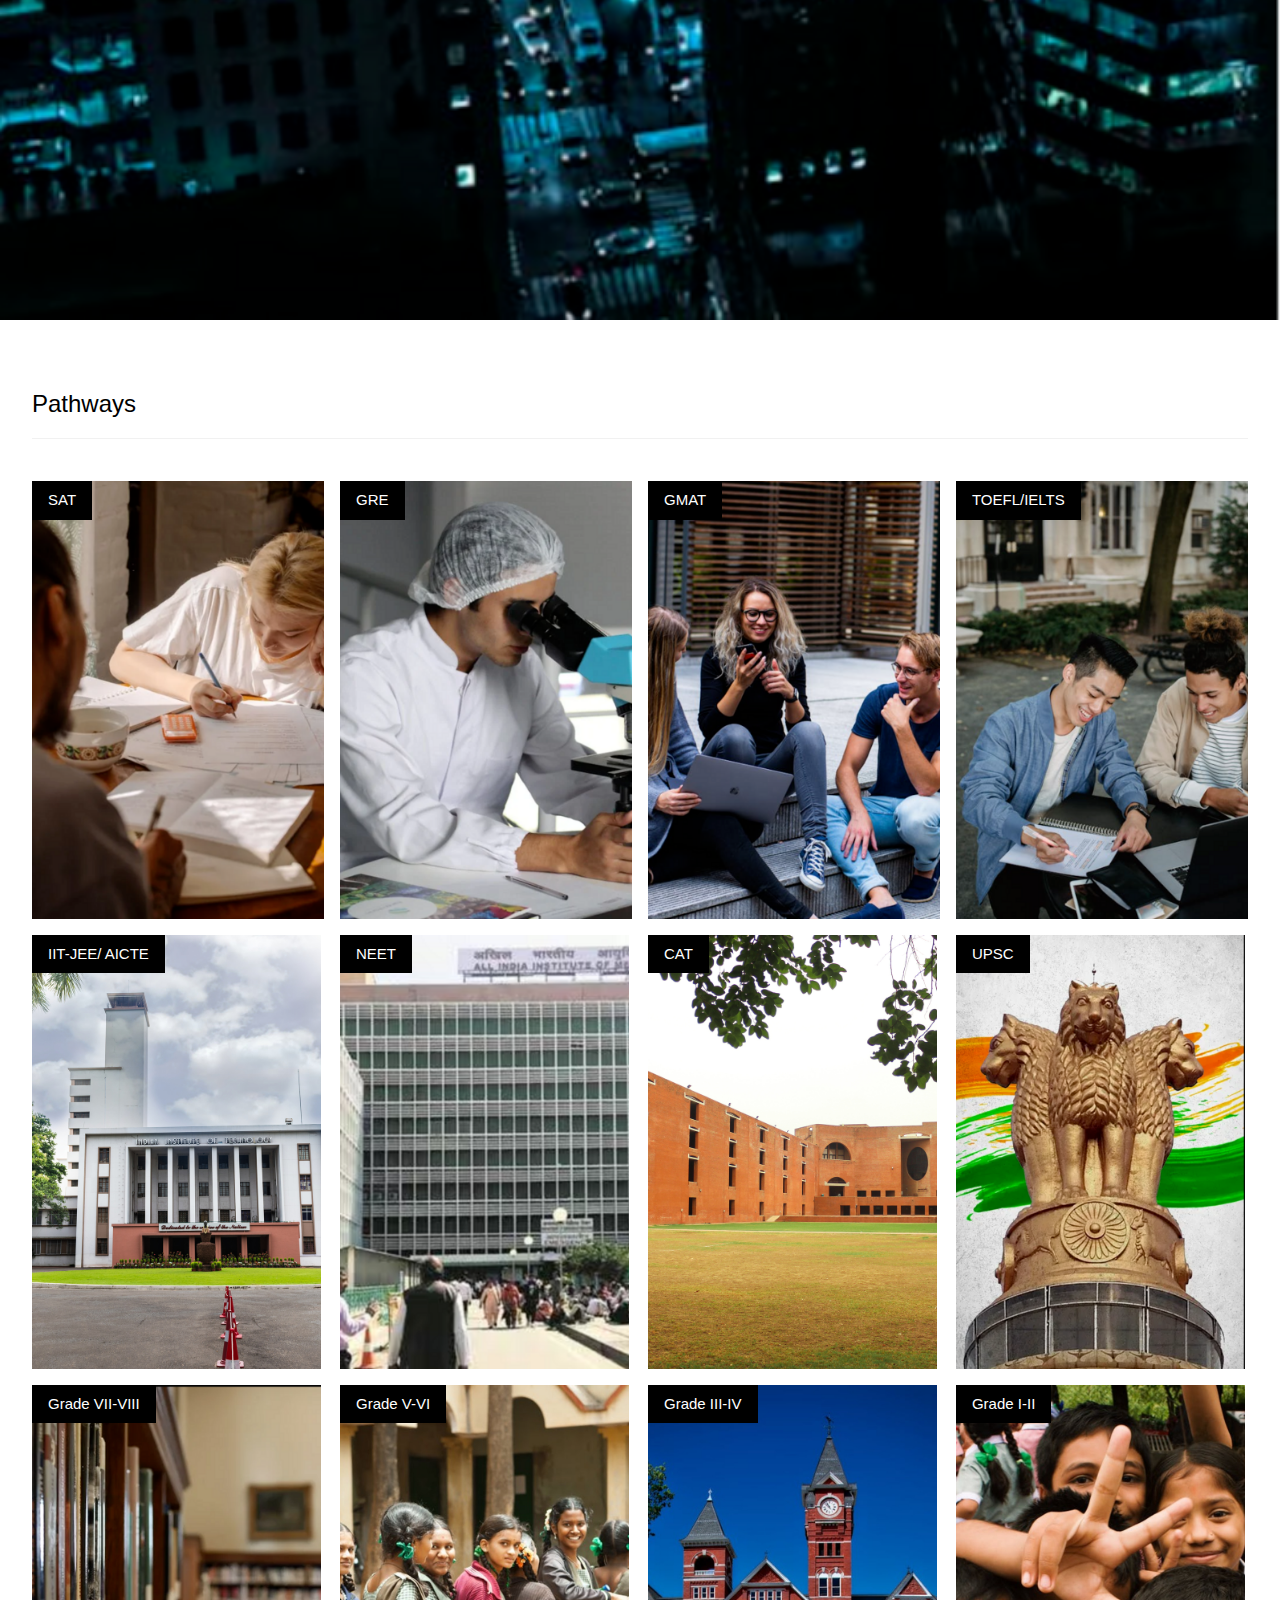
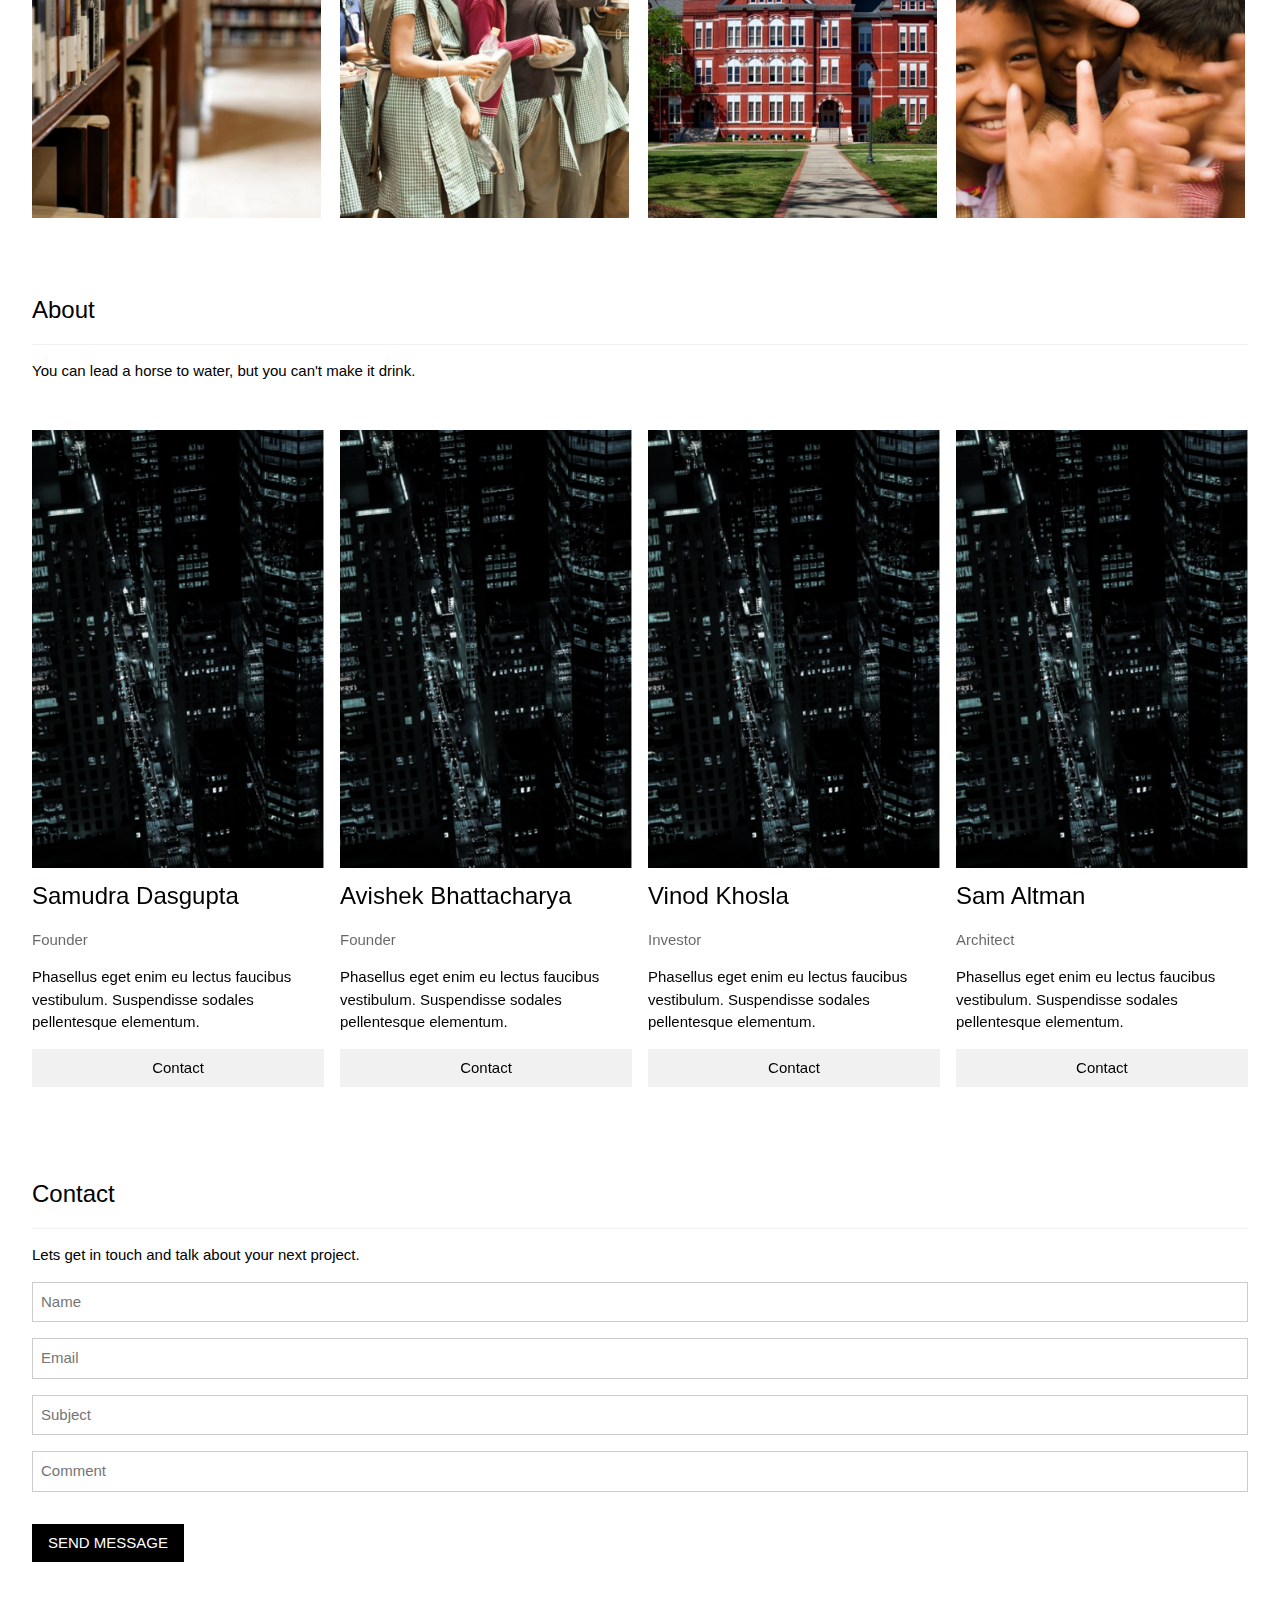
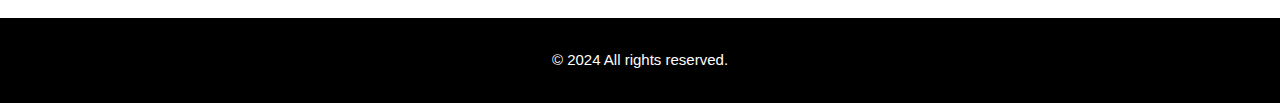
==== commit 02db5075: "refined" ====
--- a/index.html
+++ b/index.html
@@ -14,8 +14,8 @@
     <a href="#home" class="w3-bar-item w3-button"> Socrates</a>
     <!-- Float links to the right. Hide them on small screens -->
     <div class="w3-right w3-hide-small">
-      <a href="#projects" class="w3-bar-item w3-button">Exams</a>
       <a href="#about" class="w3-bar-item w3-button">About</a>
+      <a href="#pathways" class="w3-bar-item w3-button">Pathways</a>
       <a href="#contact" class="w3-bar-item w3-button">Contact</a>
     </div>
   </div>
@@ -24,8 +24,11 @@
 <!-- Header -->
 <header class="w3-display-container w3-content w3-wide" style="max-width:1500px;" id="home">
   <img class="w3-image" src="nyc_output.png" alt="Architecture" width="1500" height="800">
-  <div class="w3-display-middle w3-margin-top w3-center">
-    <h1 style="font-size: 84px; color: white;"><span style="color: lightgrey;">Socrates</span></h1>
+  <div style="position: absolute; top: 400px; left: 50%; transform: translateX(-50%); text-align: center;">
+    <h1 style="font-size: 160px; color: white;"><span style="color: lightgrey;">SOCRATES</span></h1>
+  </div>
+  <div style="position: absolute; top: 1000px; left: 50%; transform: translateX(-50%); text-align: center;">
+    <h1 style="font-size: 80px; color: white;"><span style="color: lightgrey;">No one can be taught</span></h1>
   </div>
 </header>
 
@@ -34,7 +37,7 @@
 
   <!-- Project Section -->
   <div class="w3-container w3-padding-32" id="projects">
-    <h3 class="w3-border-bottom w3-border-light-grey w3-padding-16">Exams</h3>
+    <h3 class="w3-border-bottom w3-border-light-grey w3-padding-16">Pathways</h3>
   </div>
 
   <div class="w3-row-padding">
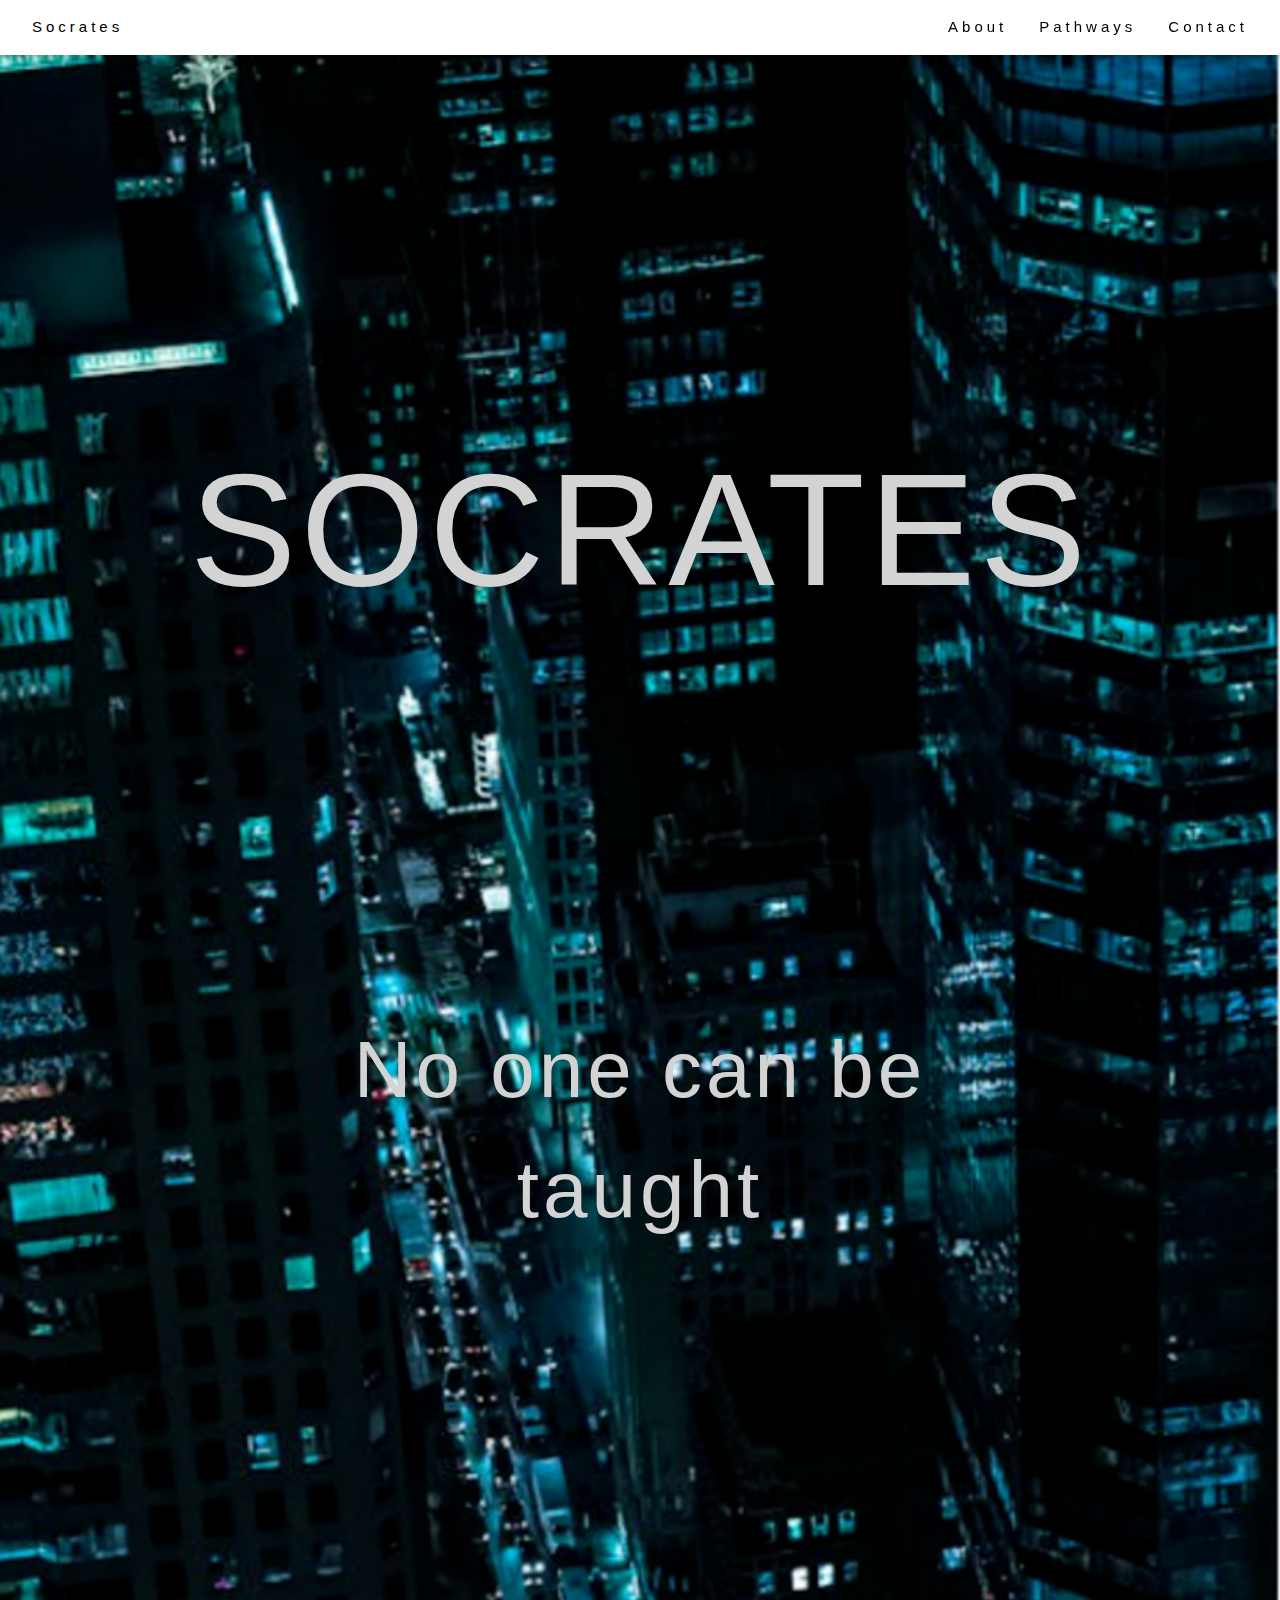
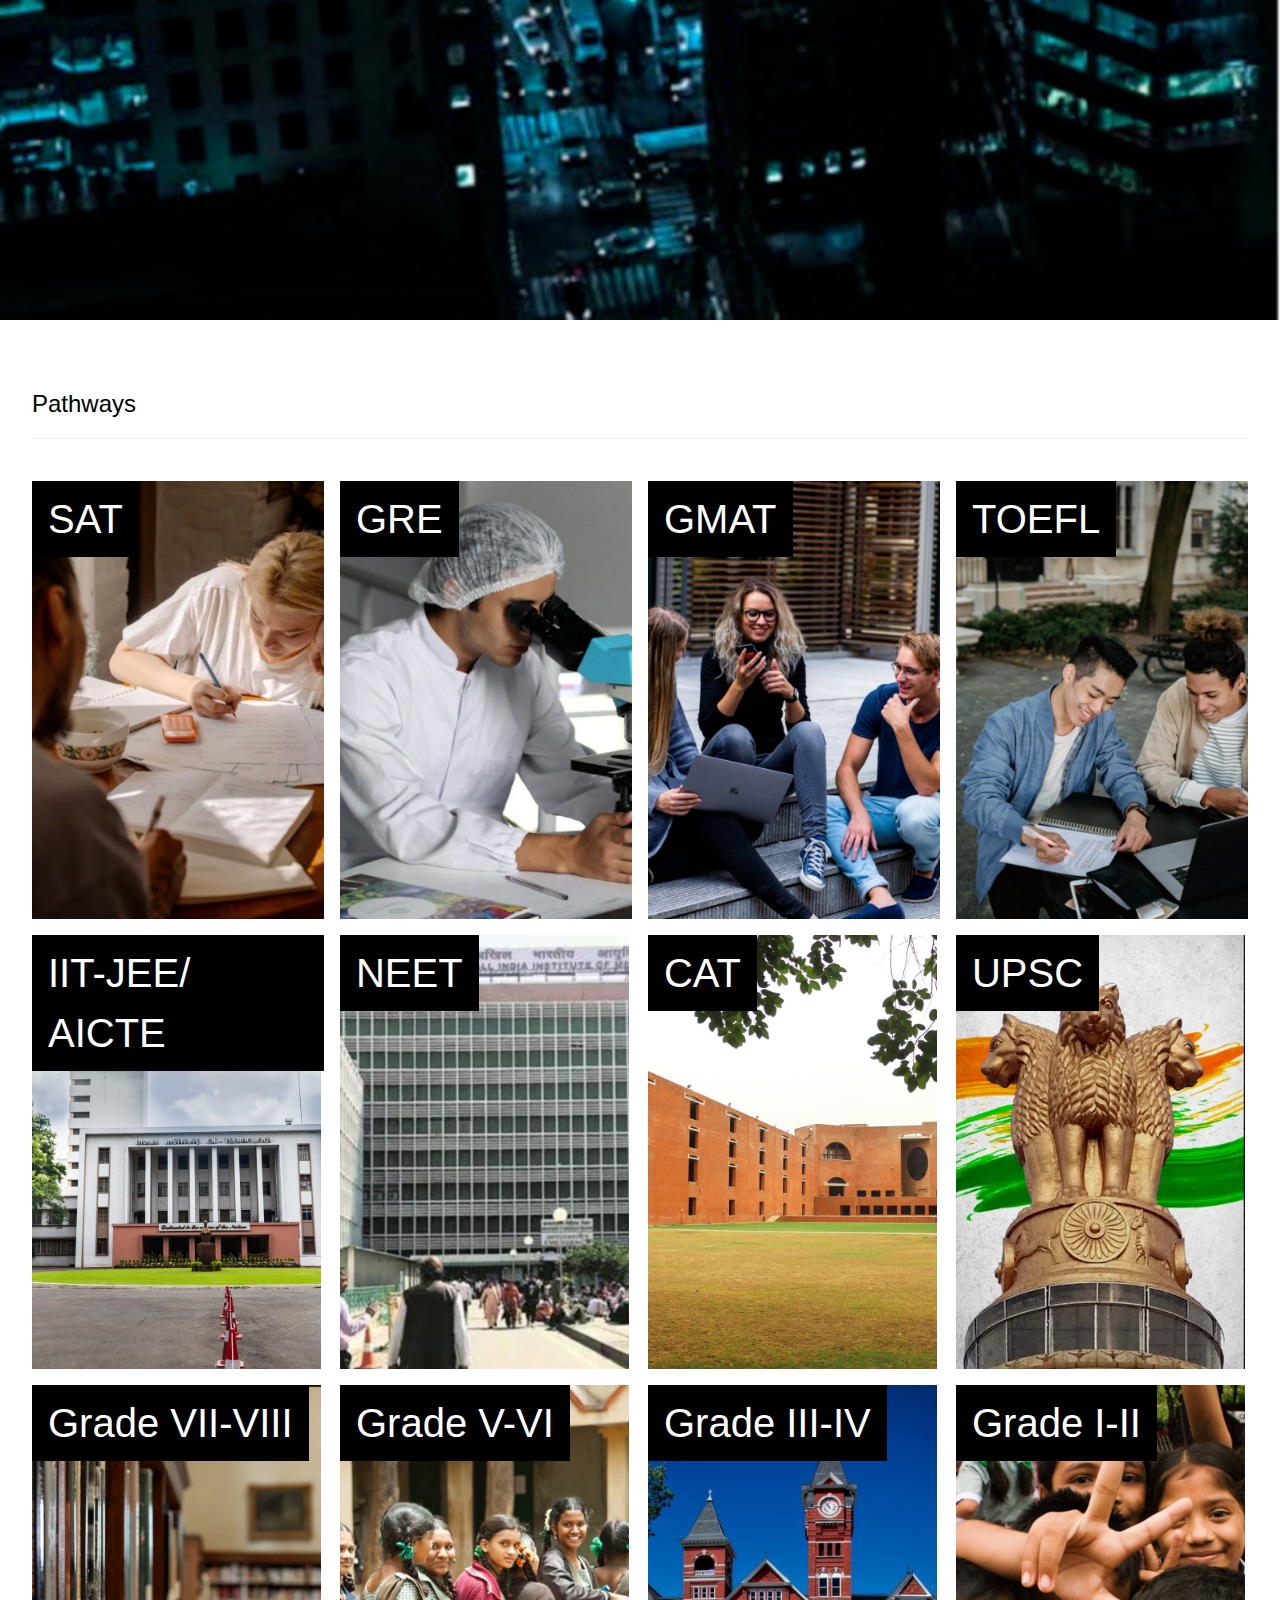
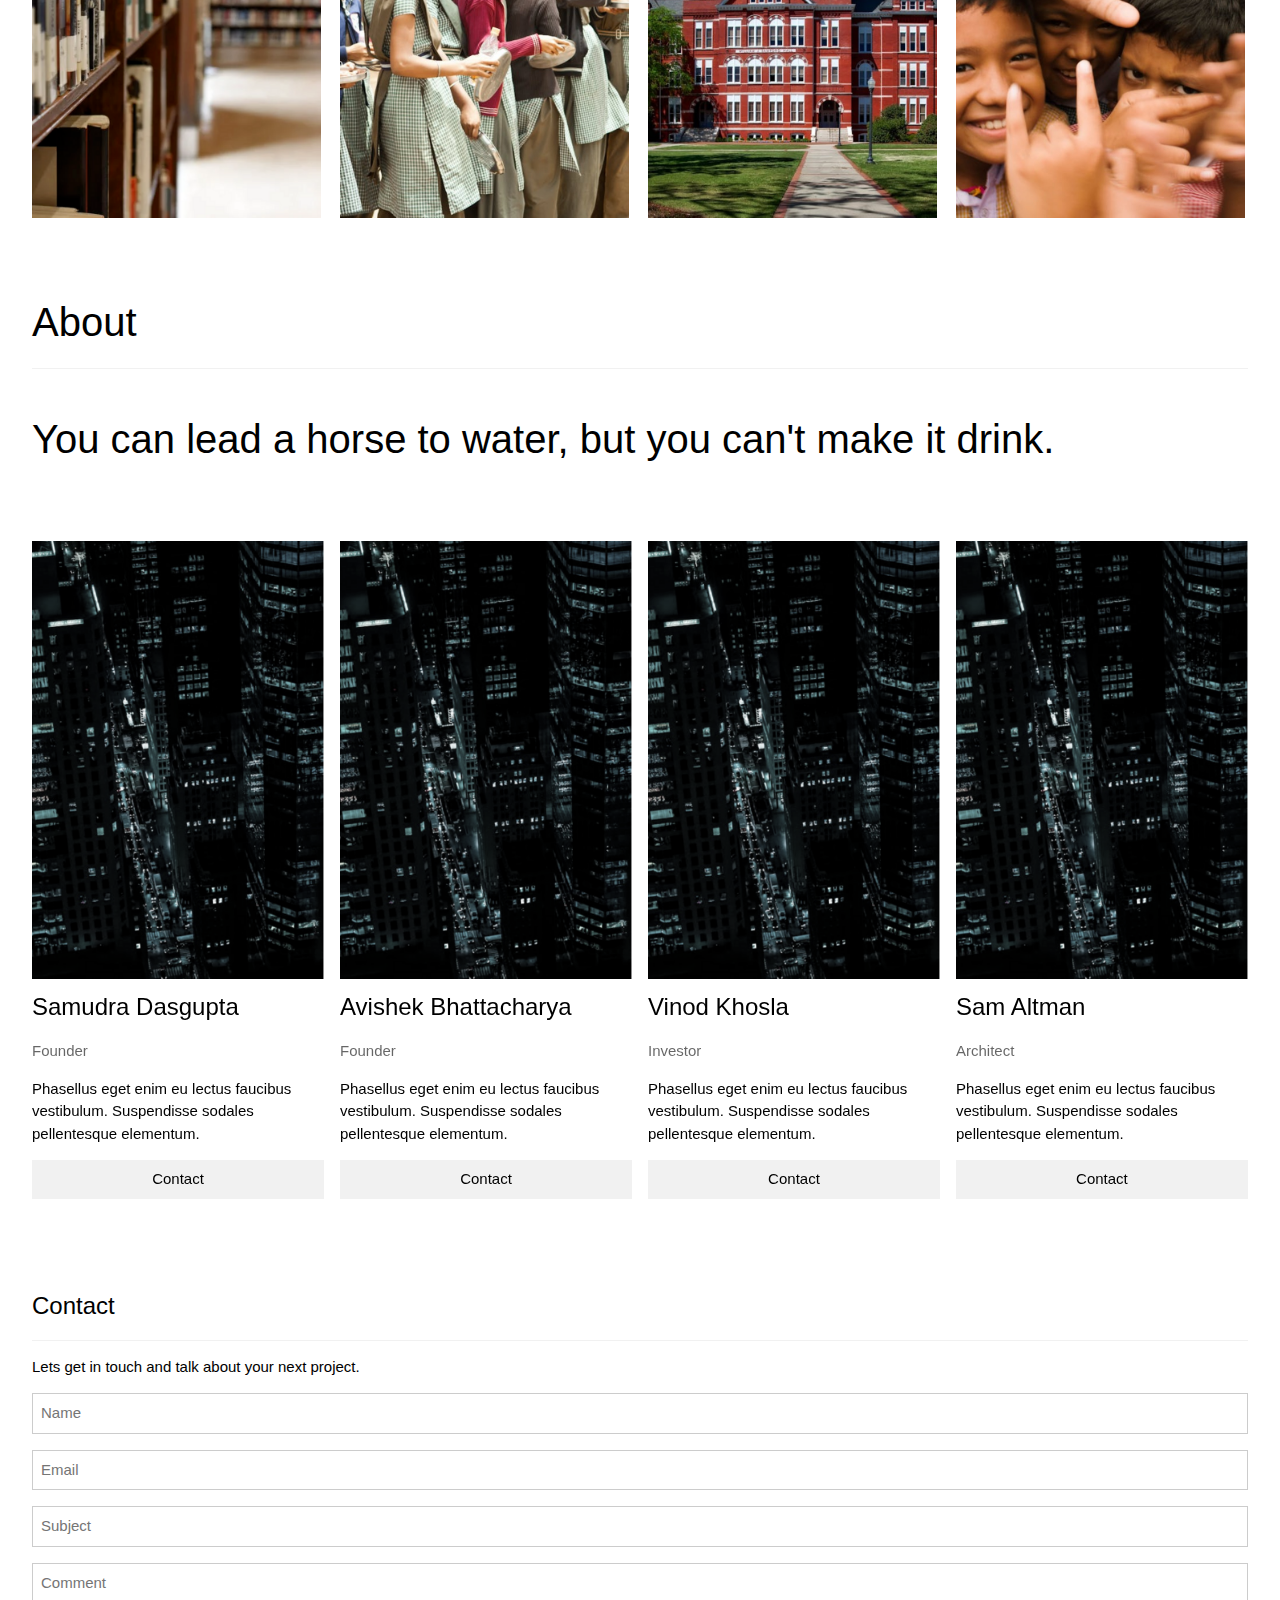
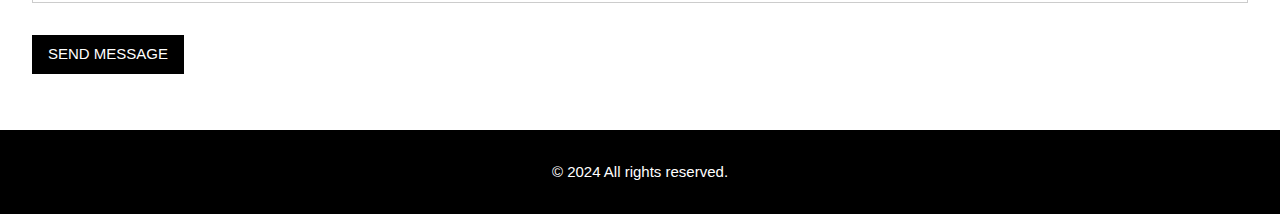
==== commit 18a61ee5: "refined" ====
--- a/index.html
+++ b/index.html
@@ -43,25 +43,25 @@
   <div class="w3-row-padding">
     <div class="w3-col l3 m6 w3-margin-bottom">
       <div class="w3-display-container">
-        <div class="w3-display-topleft w3-black w3-padding">SAT</div>
+        <div class="w3-display-topleft w3-black w3-padding" style="font-size: 40px;">SAT</div>
         <img src="exam_output.png" alt="House" style="width:100%">
       </div>
     </div>
     <div class="w3-col l3 m6 w3-margin-bottom">
       <div class="w3-display-container">
-        <div class="w3-display-topleft w3-black w3-padding">GRE</div>
+        <div class="w3-display-topleft w3-black w3-padding" style="font-size: 40px;">GRE</div>
         <img src="gre_output.png" alt="House" style="width:100%">
       </div>
     </div>
     <div class="w3-col l3 m6 w3-margin-bottom">
       <div class="w3-display-container">
-        <div class="w3-display-topleft w3-black w3-padding">GMAT</div>
+        <div class="w3-display-topleft w3-black w3-padding" style="font-size: 40px;">GMAT</div>
         <img src="gmat_output.png" alt="House" style="width:100%">
       </div>
     </div>
     <div class="w3-col l3 m6 w3-margin-bottom">
       <div class="w3-display-container">
-        <div class="w3-display-topleft w3-black w3-padding">TOEFL/IELTS</div>
+        <div class="w3-display-topleft w3-black w3-padding" style="font-size: 40px;">TOEFL</div>
         <img src="toefl_output.png" alt="House" style="width:100%">
       </div>
     </div>
@@ -70,25 +70,25 @@
   <div class="w3-row-padding">
     <div class="w3-col l3 m6 w3-margin-bottom">
       <div class="w3-display-container">
-        <div class="w3-display-topleft w3-black w3-padding">IIT-JEE/ AICTE</div>
+        <div class="w3-display-topleft w3-black w3-padding" style="font-size: 40px;">IIT-JEE/ AICTE</div>
         <img src="IIT_output.jpg" alt="House" style="width:99%">
       </div>
     </div>
     <div class="w3-col l3 m6 w3-margin-bottom">
       <div class="w3-display-container">
-        <div class="w3-display-topleft w3-black w3-padding">NEET</div>
+        <div class="w3-display-topleft w3-black w3-padding" style="font-size: 40px;">NEET</div>
         <img src="AIIMS_output.png" alt="House" style="width:99%">
       </div>
     </div>
     <div class="w3-col l3 m6 w3-margin-bottom">
       <div class="w3-display-container">
-        <div class="w3-display-topleft w3-black w3-padding">CAT</div>
+        <div class="w3-display-topleft w3-black w3-padding" style="font-size: 40px;">CAT</div>
         <img src="IIM_output.jpg" alt="House" style="width:99%">
       </div>
     </div>
     <div class="w3-col l3 m6 w3-margin-bottom">
       <div class="w3-display-container">
-        <div class="w3-display-topleft w3-black w3-padding">UPSC</div>
+        <div class="w3-display-topleft w3-black w3-padding" style="font-size: 40px;">UPSC</div>
         <img src="upsc_output.png" alt="House" style="width:99%">
       </div>
     </div>
@@ -97,25 +97,25 @@
   <div class="w3-row-padding">
     <div class="w3-col l3 m6 w3-margin-bottom">
       <div class="w3-display-container">
-        <div class="w3-display-topleft w3-black w3-padding">Grade VII-VIII</div>
+        <div class="w3-display-topleft w3-black w3-padding" style="font-size: 40px;">Grade VII-VIII</div>
         <img src="grade7-8_output.png" alt="House" style="width:99%">
       </div>
     </div>
     <div class="w3-col l3 m6 w3-margin-bottom">
       <div class="w3-display-container">
-        <div class="w3-display-topleft w3-black w3-padding">Grade V-VI</div>
+        <div class="w3-display-topleft w3-black w3-padding" style="font-size: 40px;">Grade V-VI</div>
         <img src="grade5-6_output.jpeg" alt="House" style="width:99%">
       </div>
     </div>
     <div class="w3-col l3 m6 w3-margin-bottom">
       <div class="w3-display-container">
-        <div class="w3-display-topleft w3-black w3-padding">Grade III-IV</div>
+        <div class="w3-display-topleft w3-black w3-padding" style="font-size: 40px;">Grade III-IV</div>
         <img src="grade3-4_output.jpeg" alt="House" style="width:99%">
       </div>
     </div>
     <div class="w3-col l3 m6 w3-margin-bottom">
       <div class="w3-display-container">
-        <div class="w3-display-topleft w3-black w3-padding">Grade I-II</div>
+        <div class="w3-display-topleft w3-black w3-padding" style="font-size: 40px;">Grade I-II</div>
         <img src="grade1-2_output.jpeg" alt="House" style="width:99%">
       </div>
     </div>
@@ -124,8 +124,8 @@
 
   <!-- About Section -->
   <div class="w3-container w3-padding-32" id="about">
-    <h3 class="w3-border-bottom w3-border-light-grey w3-padding-16">About</h3>
-    <p>You can lead a horse to water, but you can't make it drink.</p>
+    <h3 class="w3-border-bottom w3-border-light-grey w3-padding-16" style="font-size: 40px;">About</h3>
+    <p  style="font-size: 40px;">You can lead a horse to water, but you can't make it drink.</p>
   </div>
 
   <div class="w3-row-padding w3-grayscale">
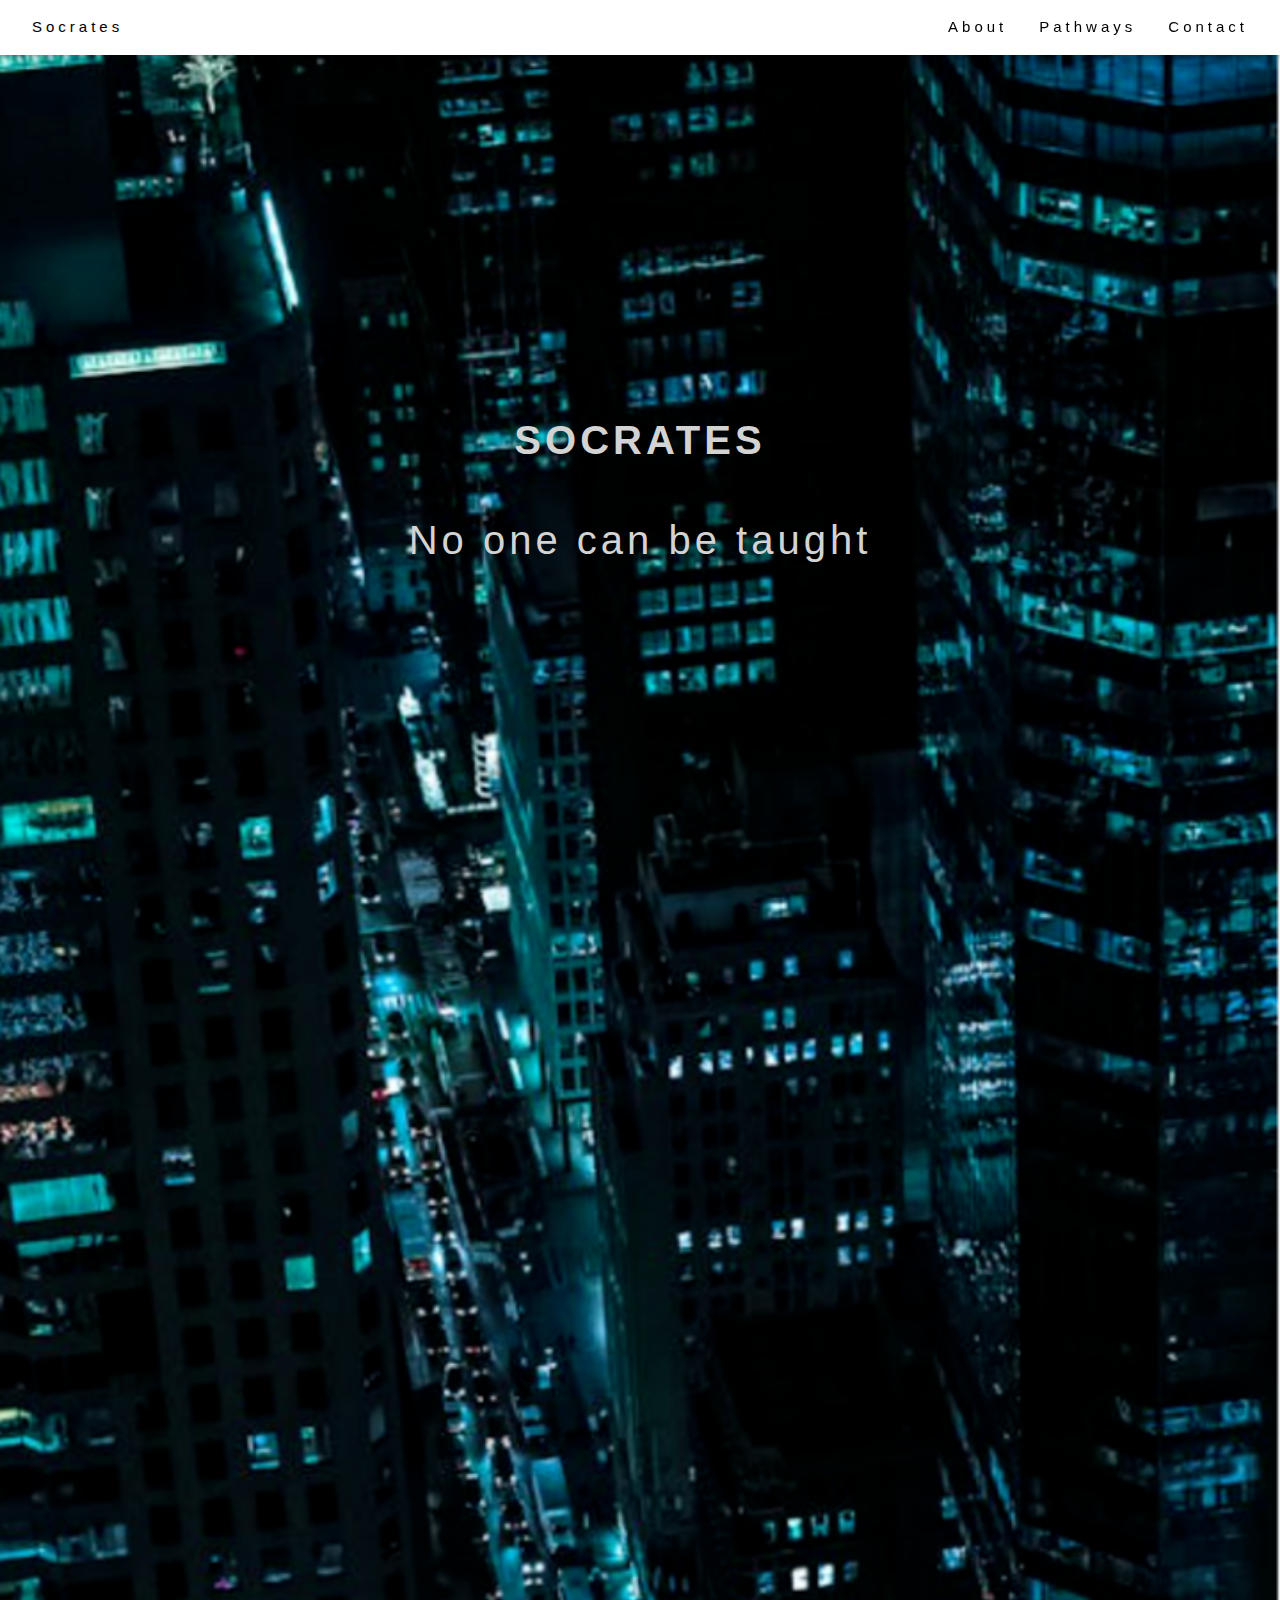
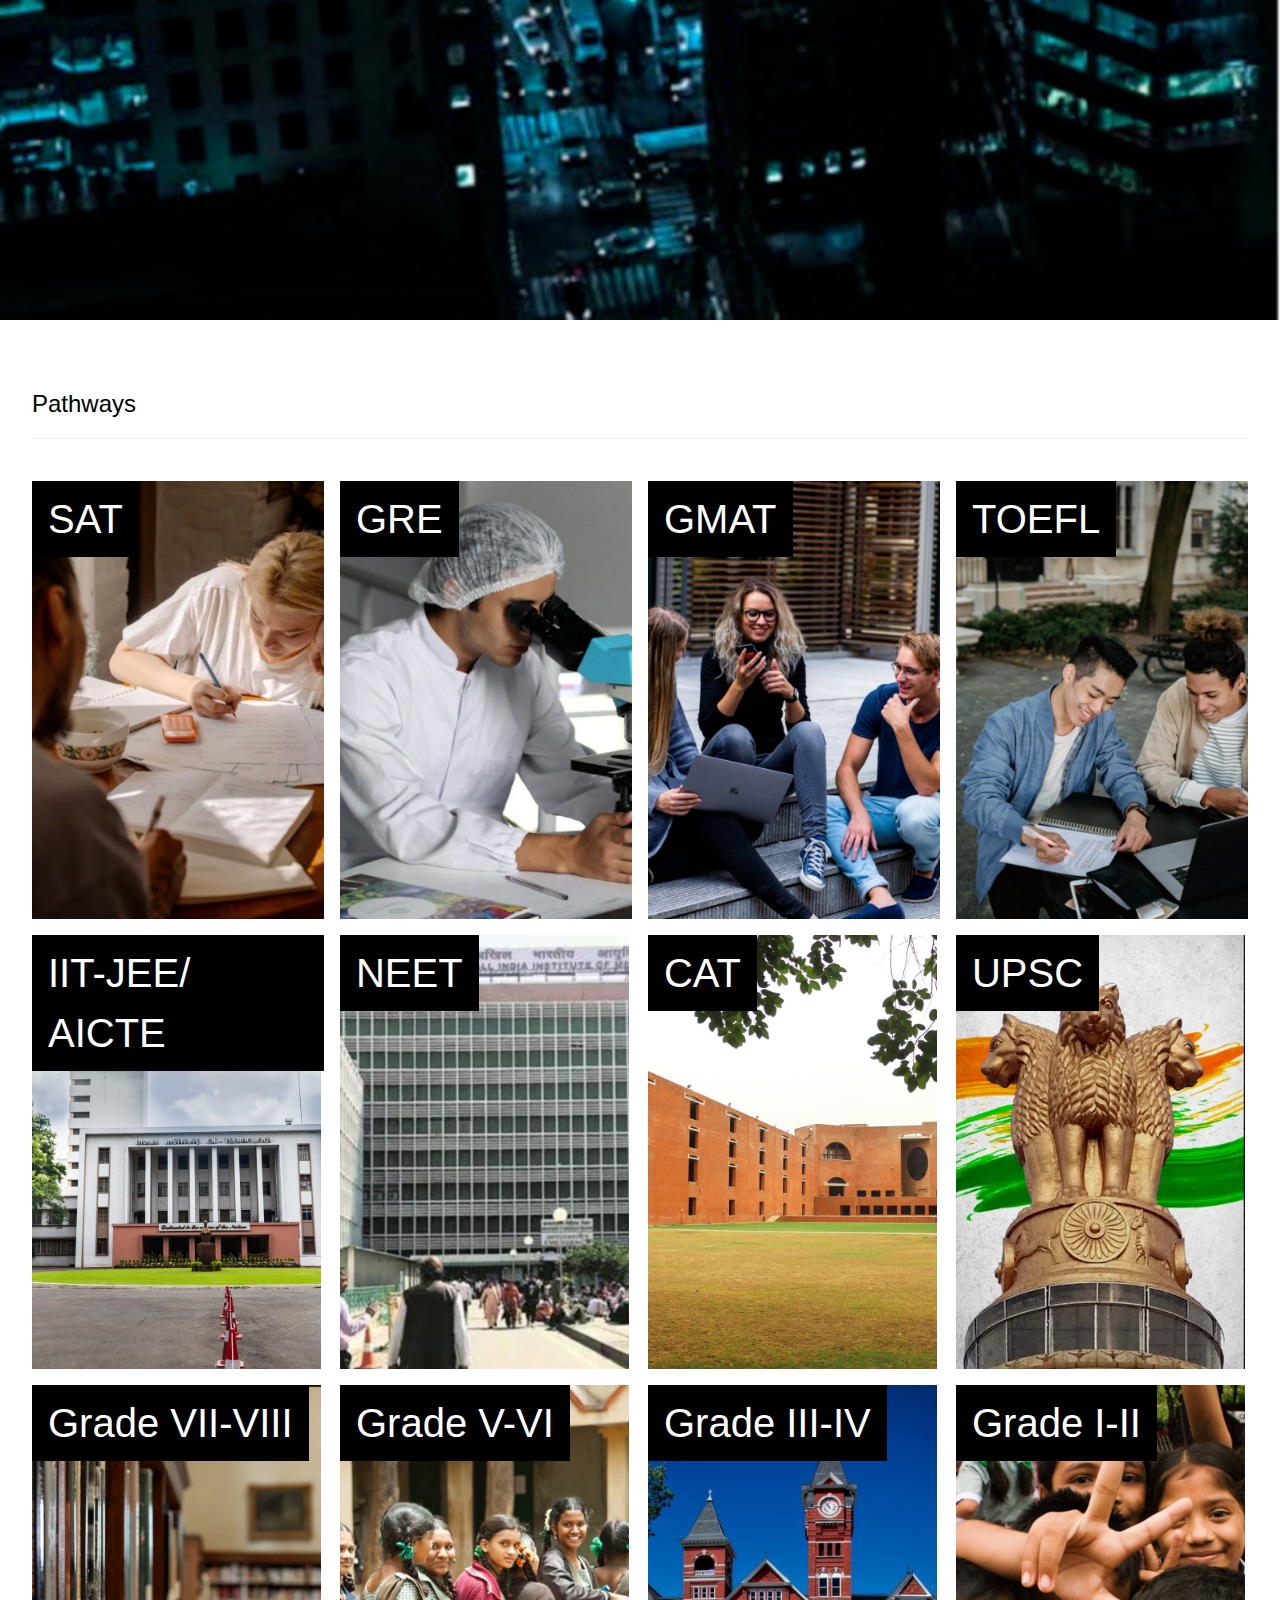
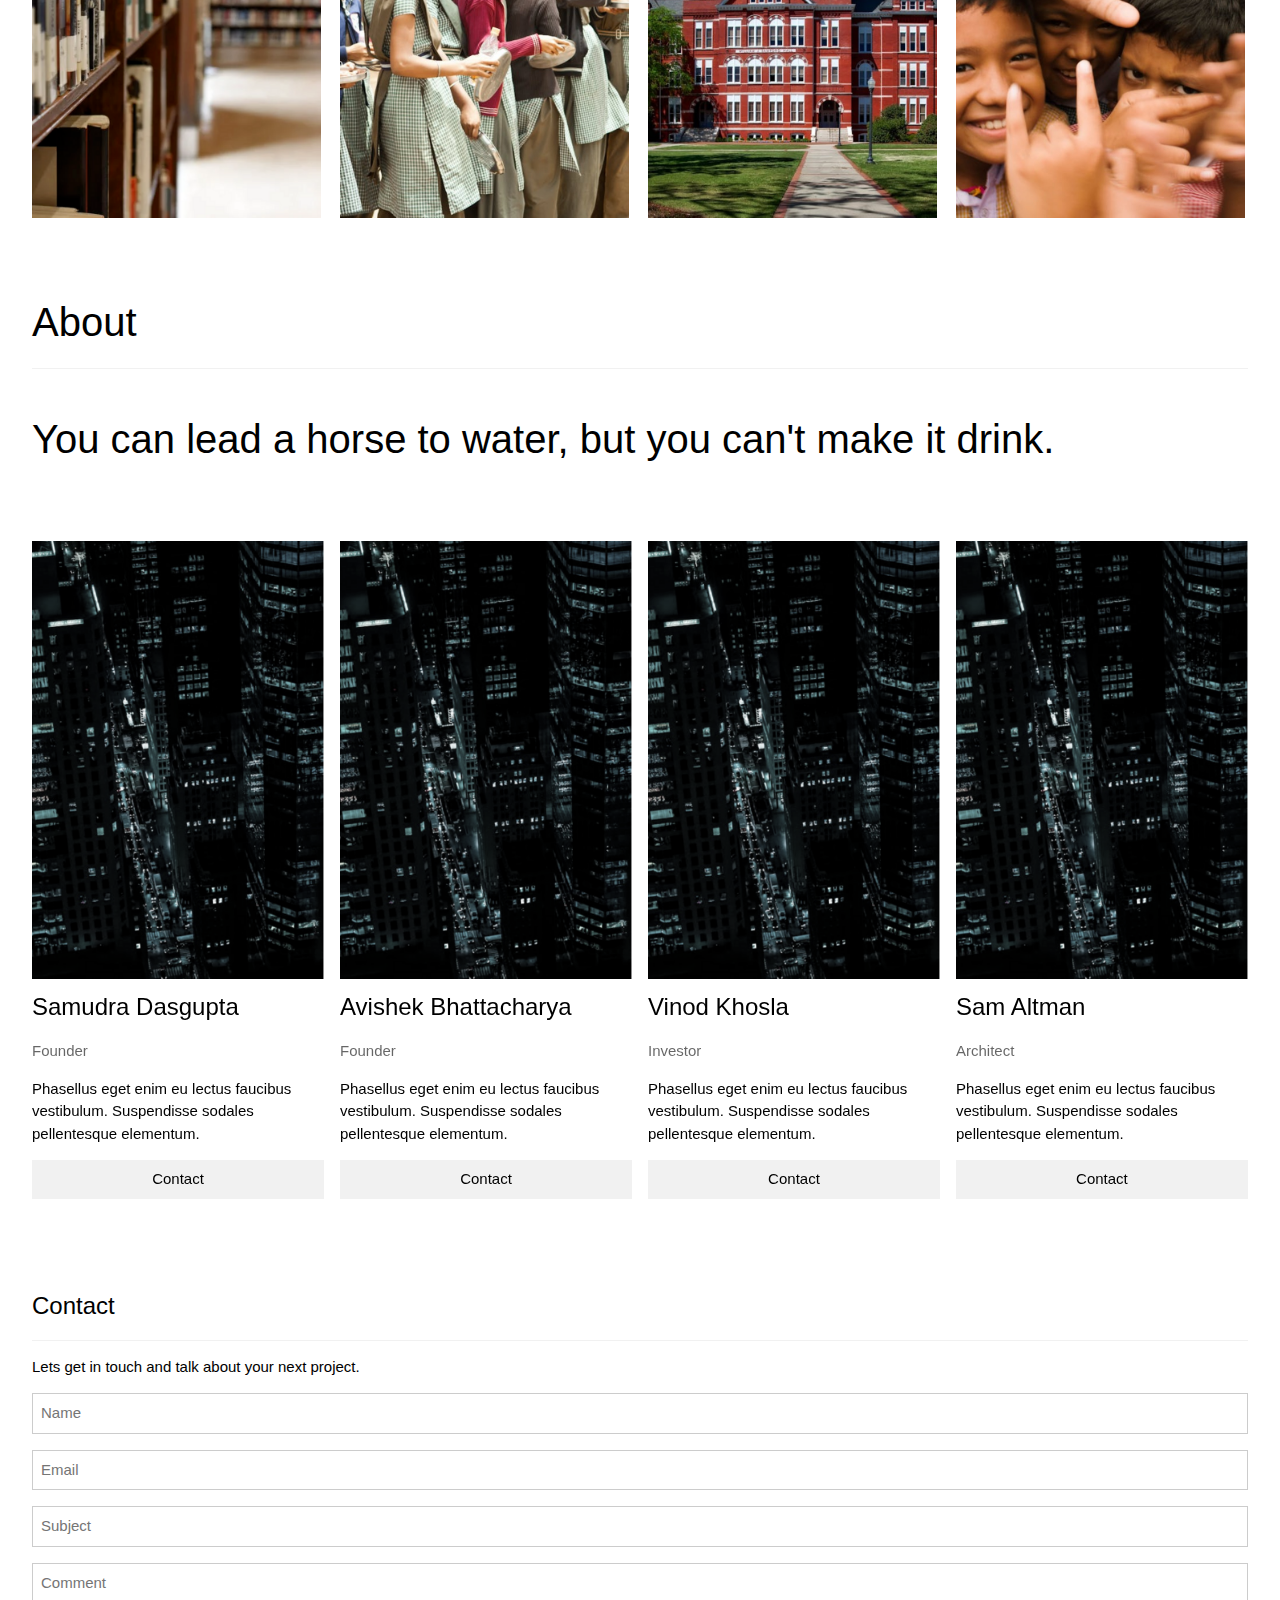
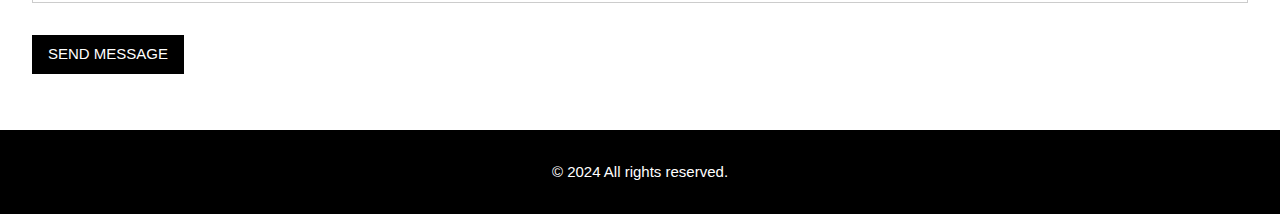
==== commit 74b857e4: "refined" ====
--- a/index.html
+++ b/index.html
@@ -25,10 +25,10 @@
 <header class="w3-display-container w3-content w3-wide" style="max-width:1500px;" id="home">
   <img class="w3-image" src="nyc_output.png" alt="Architecture" width="1500" height="800">
   <div style="position: absolute; top: 400px; left: 50%; transform: translateX(-50%); text-align: center;">
-    <h1 style="font-size: 160px; color: white;"><span style="color: lightgrey;">SOCRATES</span></h1>
+    <h1 style="font-size: 40px; color: white;"><span style="color: lightgrey;"><b>SOCRATES</b></span></h1>
   </div>
-  <div style="position: absolute; top: 1000px; left: 50%; transform: translateX(-50%); text-align: center;">
-    <h1 style="font-size: 80px; color: white;"><span style="color: lightgrey;">No one can be taught</span></h1>
+  <div style="position: absolute; top: 500px; left: 50%; transform: translateX(-50%); text-align: center;">
+    <h1 style="font-size: 40px; color: white;"><span style="color: lightgrey;">No one can be taught</span></h1>
   </div>
 </header>
 
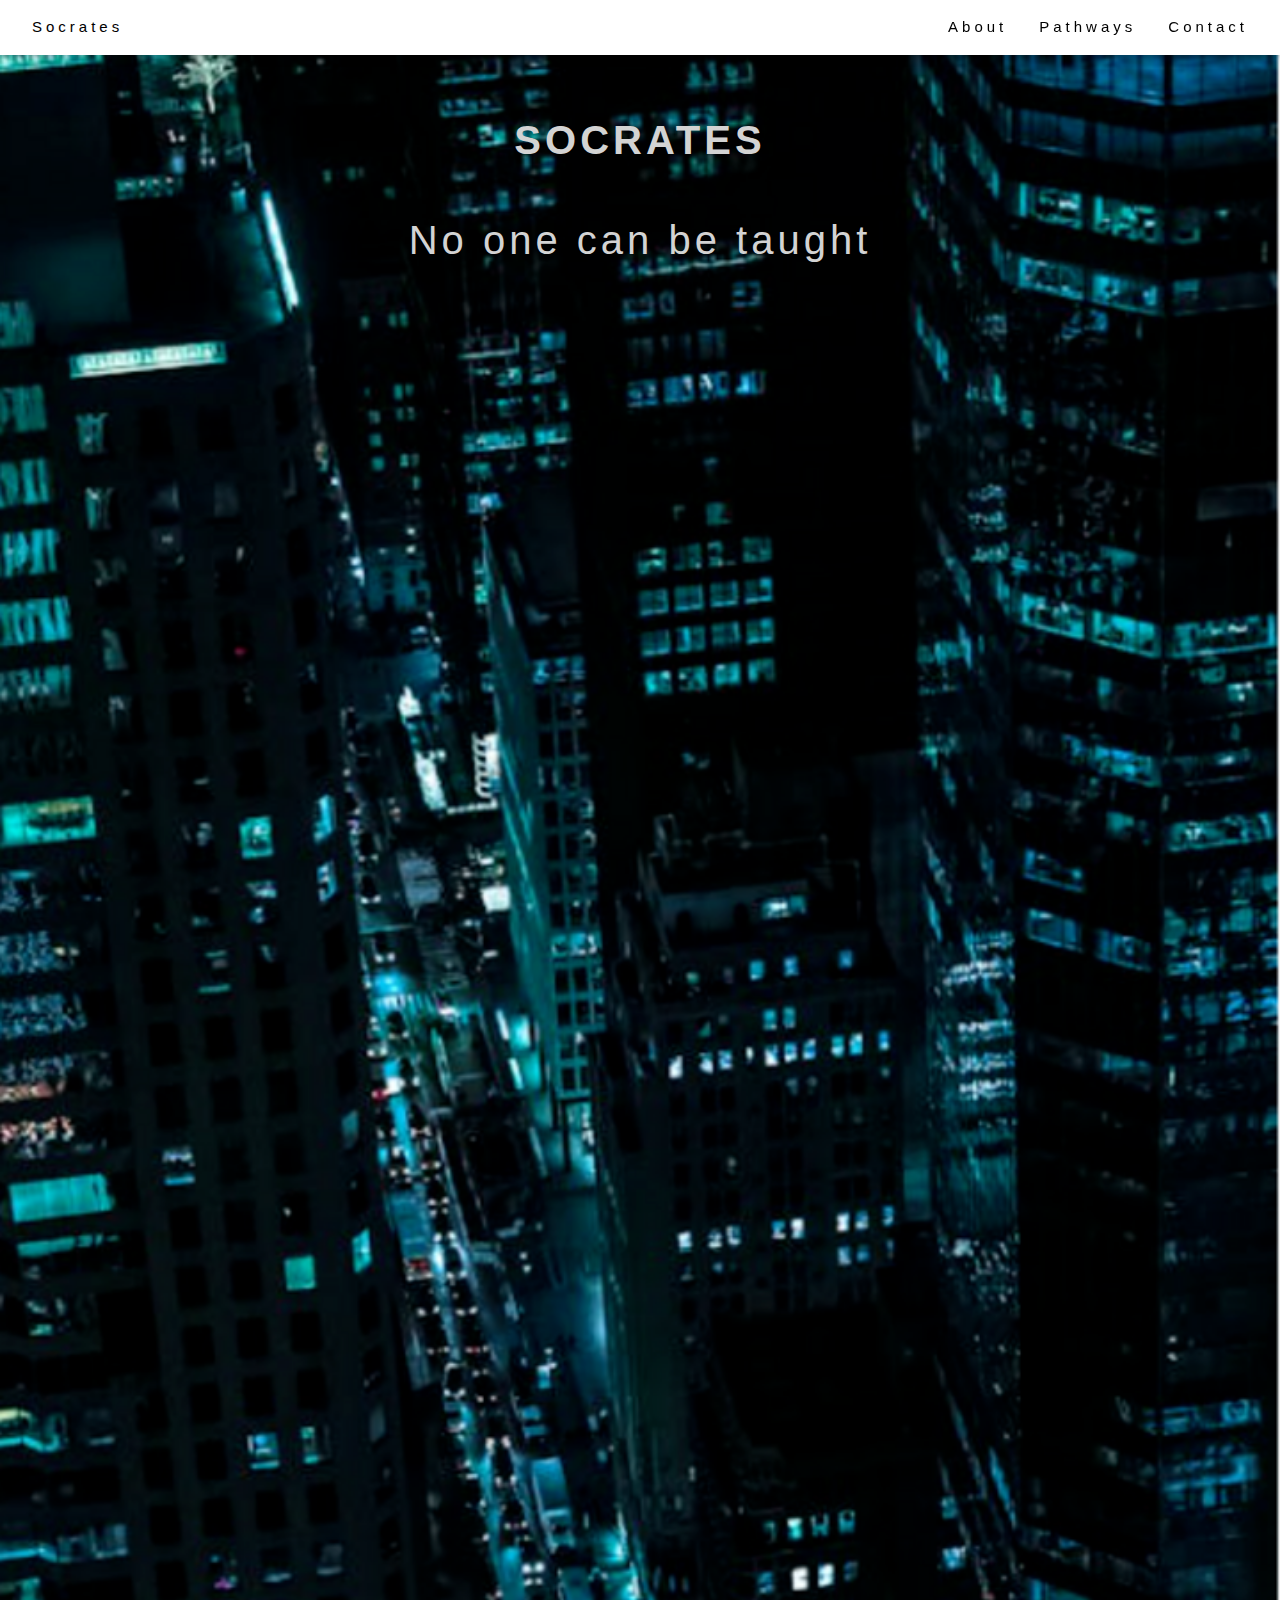
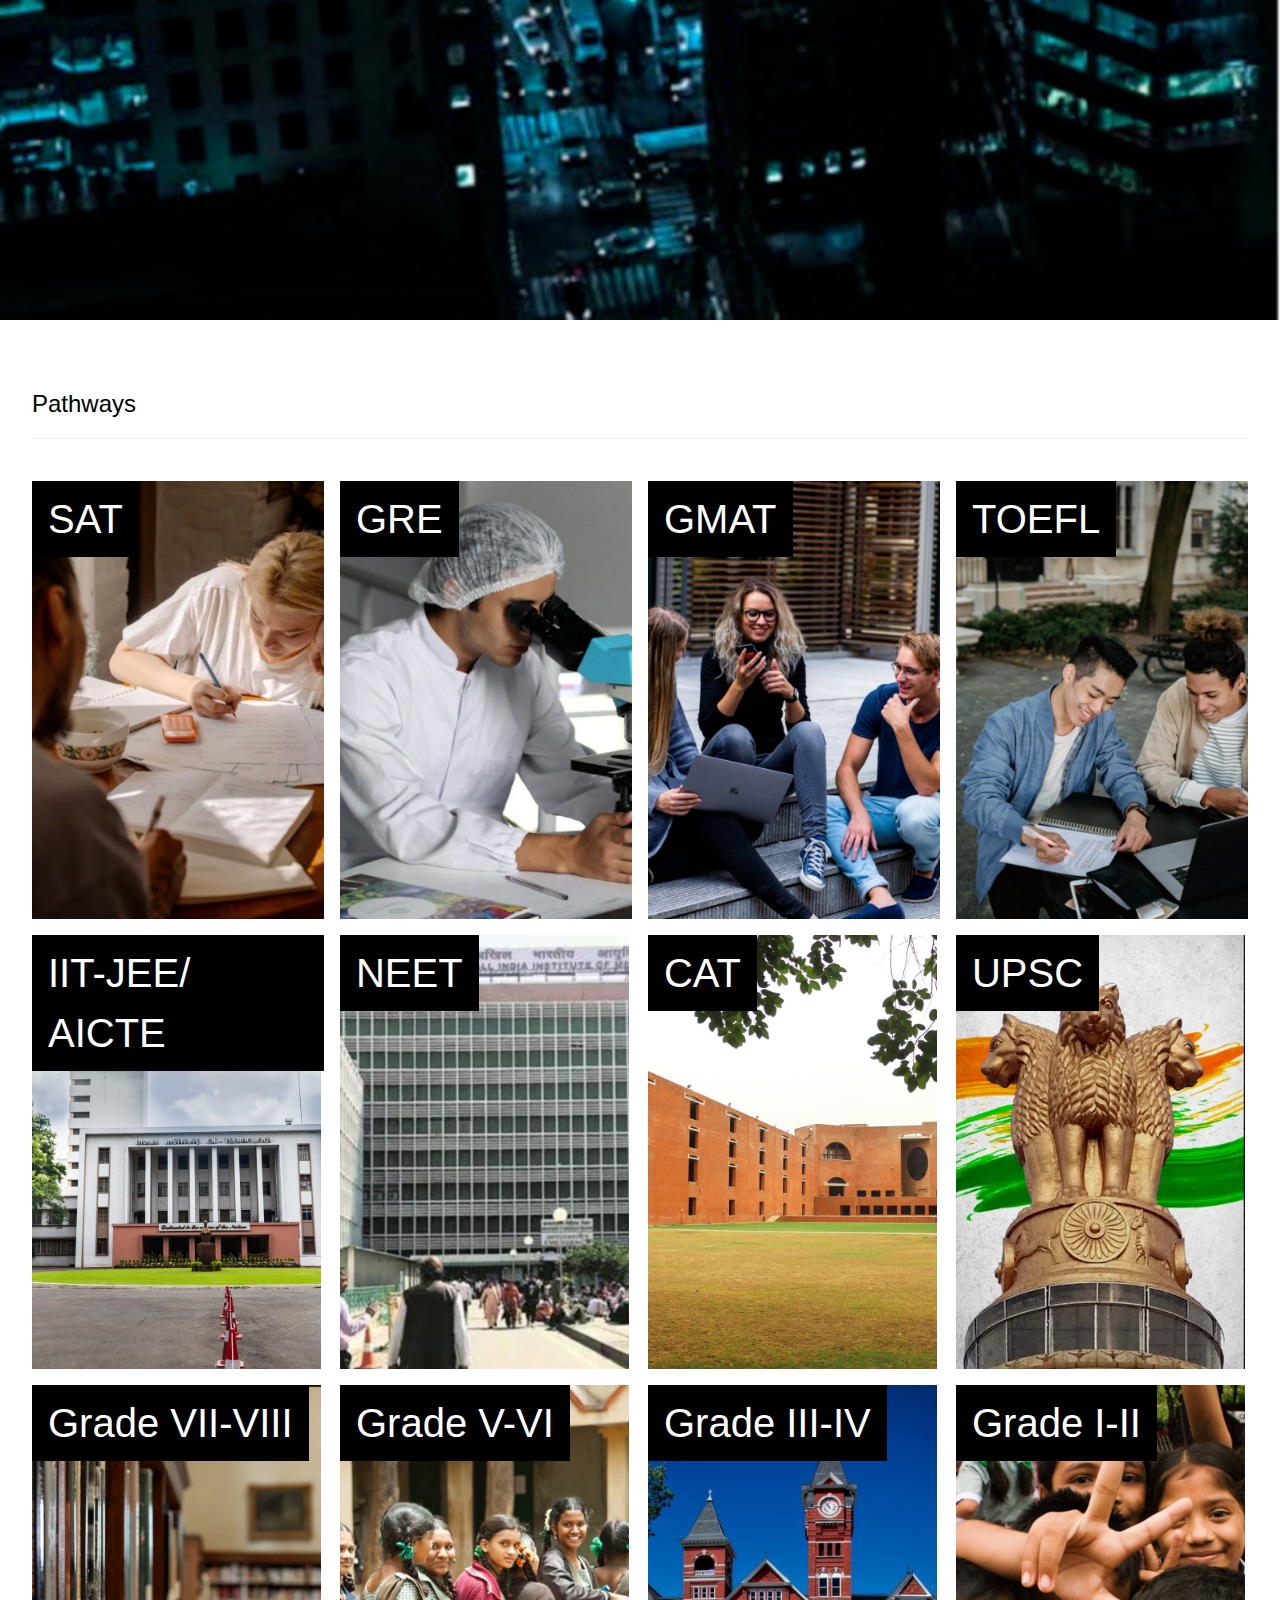
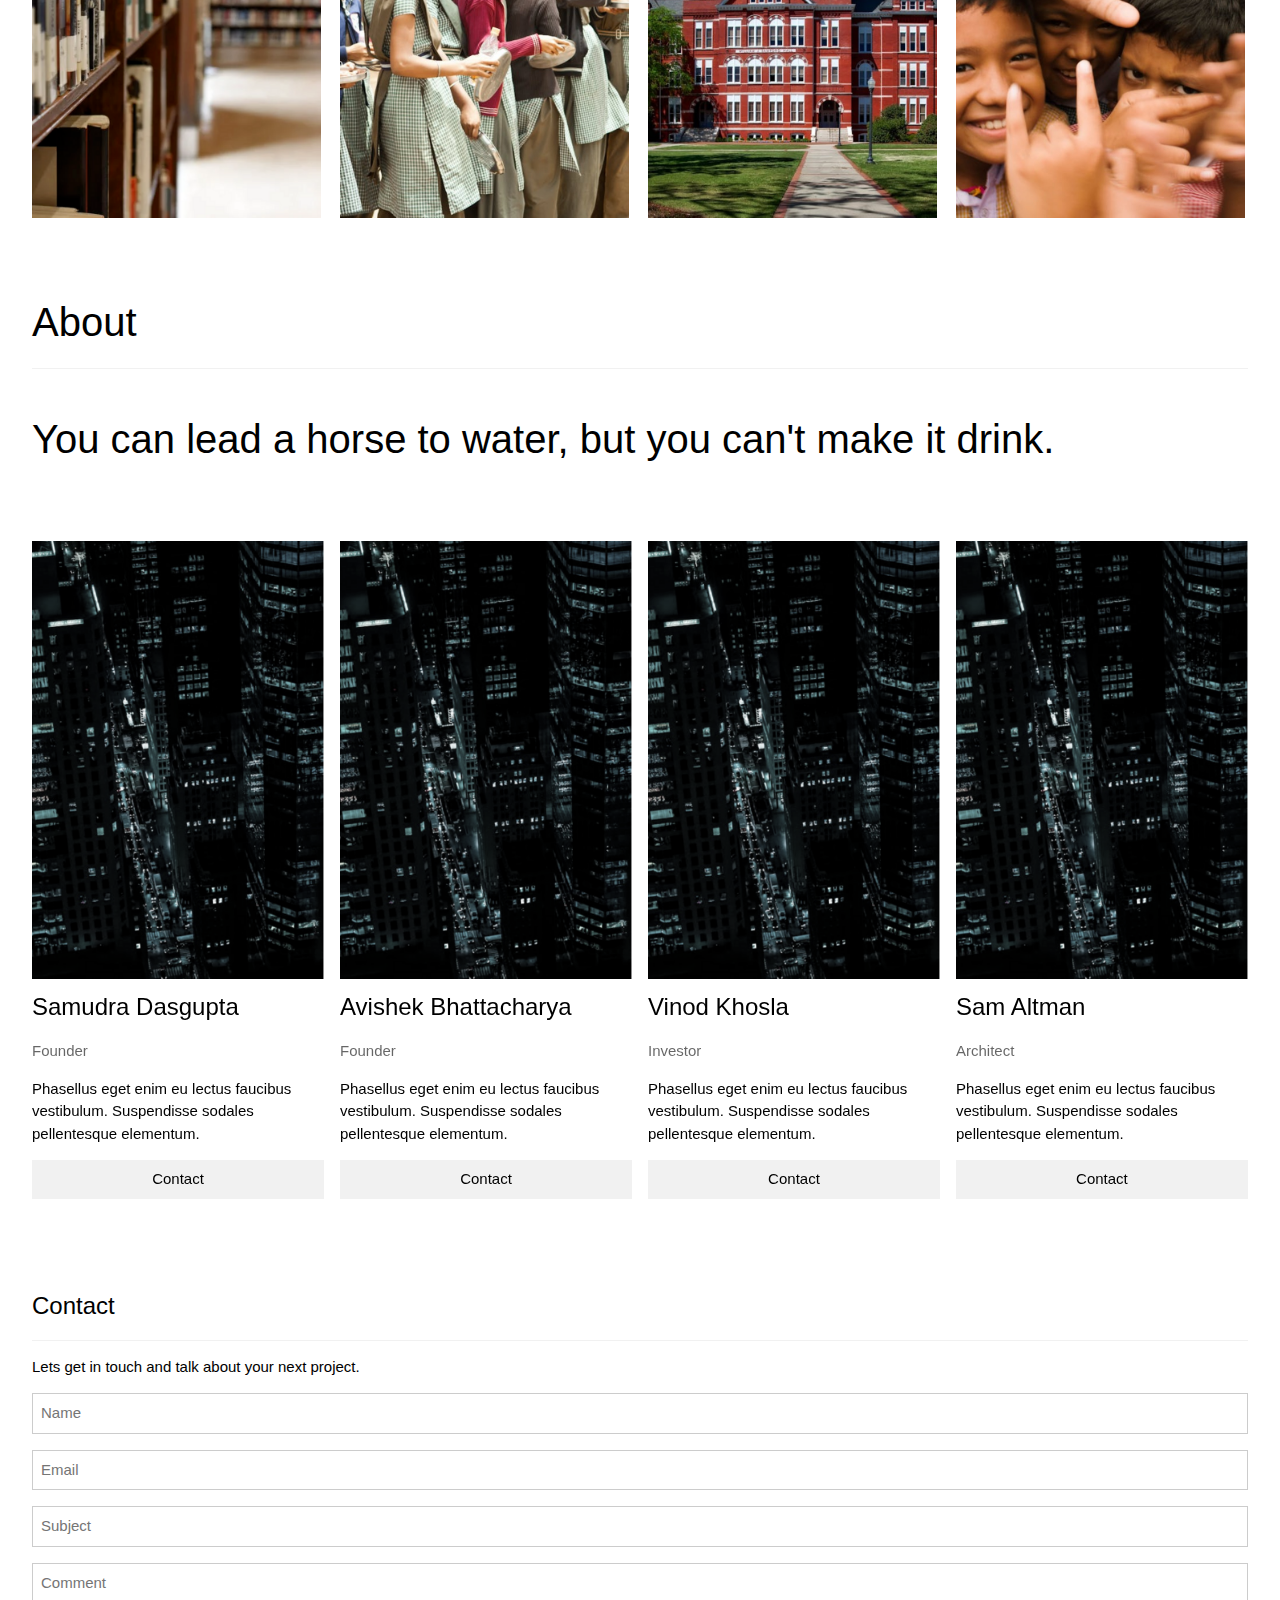
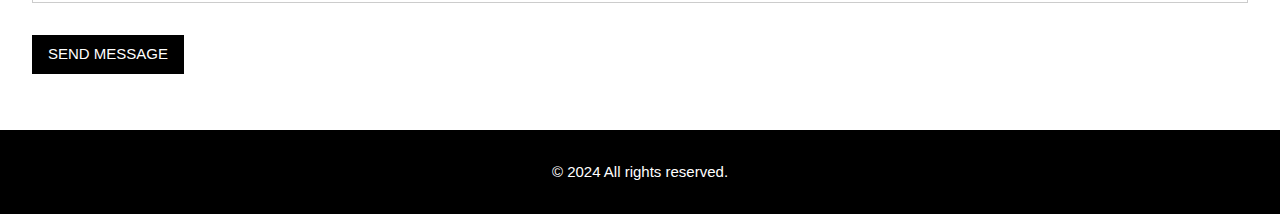
==== commit 7acac642: "refined" ====
--- a/index.html
+++ b/index.html
@@ -24,10 +24,10 @@
 <!-- Header -->
 <header class="w3-display-container w3-content w3-wide" style="max-width:1500px;" id="home">
   <img class="w3-image" src="nyc_output.png" alt="Architecture" width="1500" height="800">
-  <div style="position: absolute; top: 400px; left: 50%; transform: translateX(-50%); text-align: center;">
+  <div style="position: absolute; top: 100px; left: 50%; transform: translateX(-50%); text-align: center;">
     <h1 style="font-size: 40px; color: white;"><span style="color: lightgrey;"><b>SOCRATES</b></span></h1>
   </div>
-  <div style="position: absolute; top: 500px; left: 50%; transform: translateX(-50%); text-align: center;">
+  <div style="position: absolute; top: 200px; left: 50%; transform: translateX(-50%); text-align: center;">
     <h1 style="font-size: 40px; color: white;"><span style="color: lightgrey;">No one can be taught</span></h1>
   </div>
 </header>
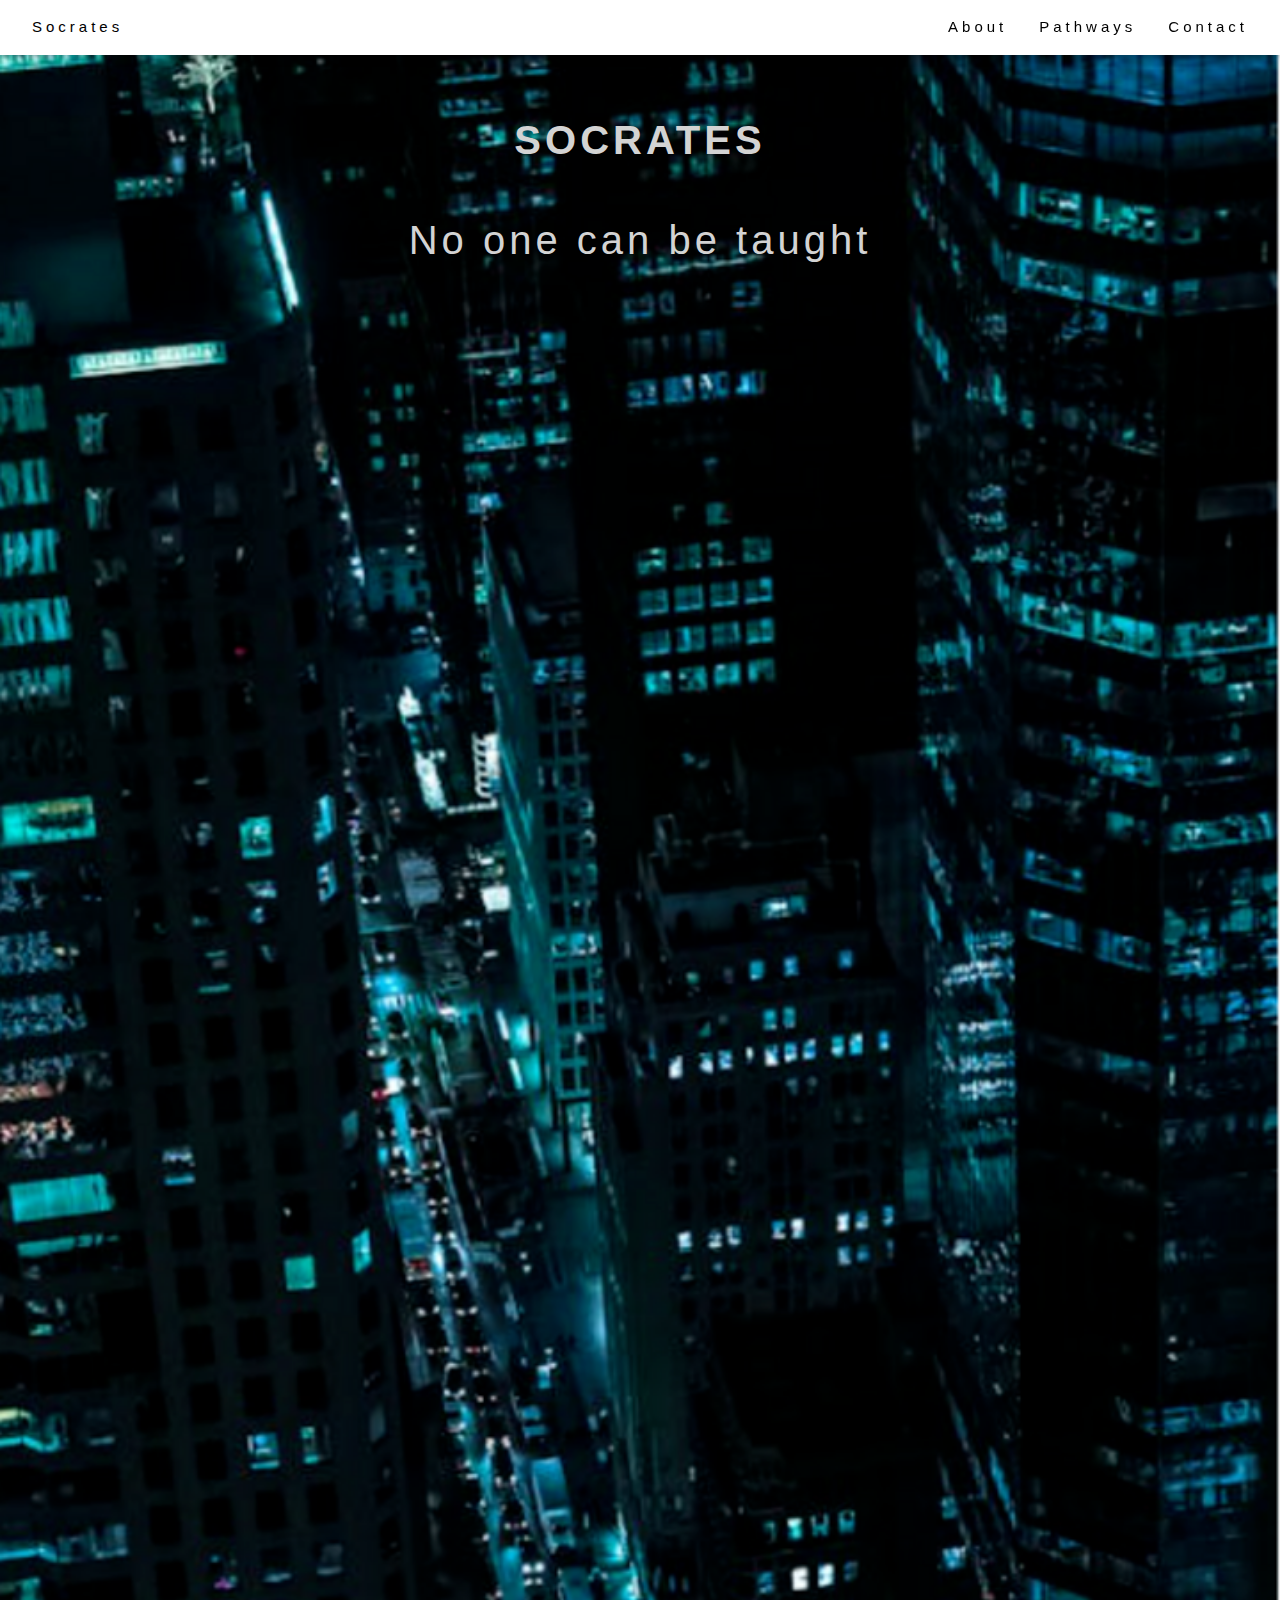
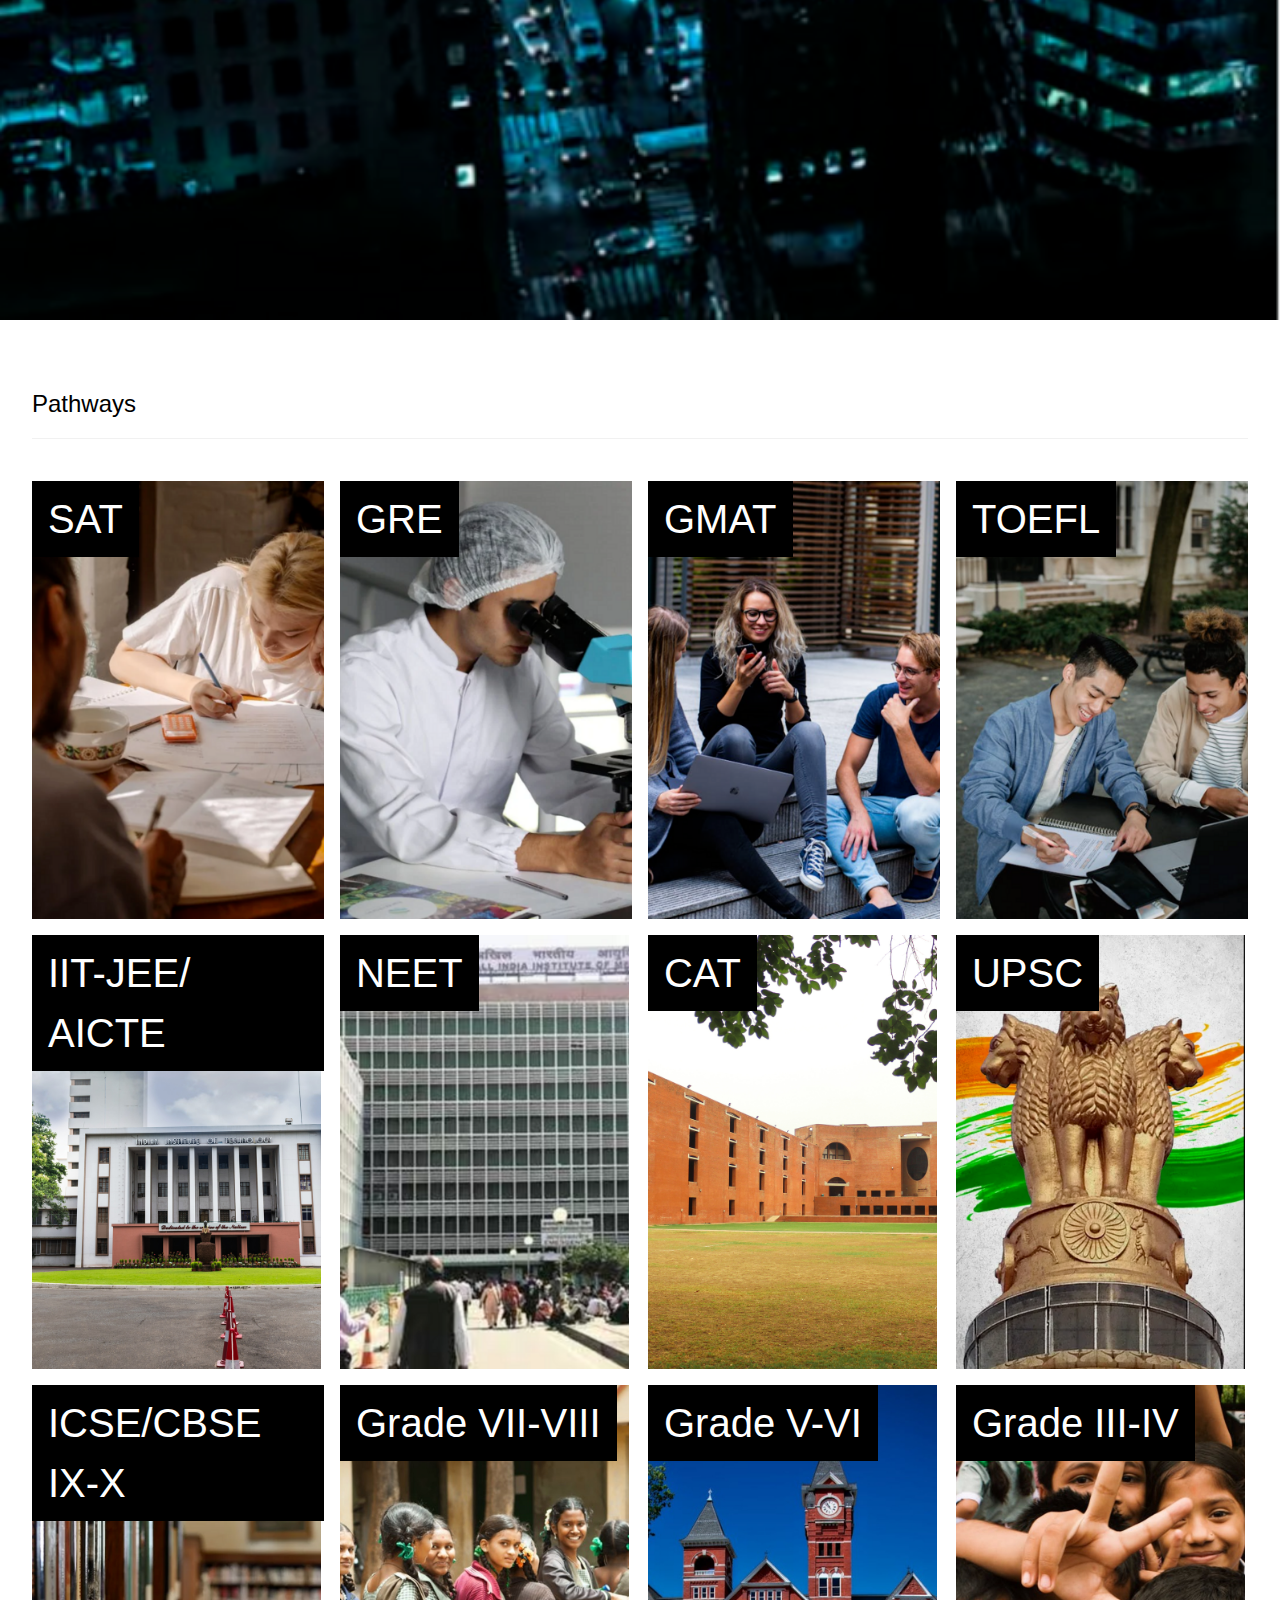
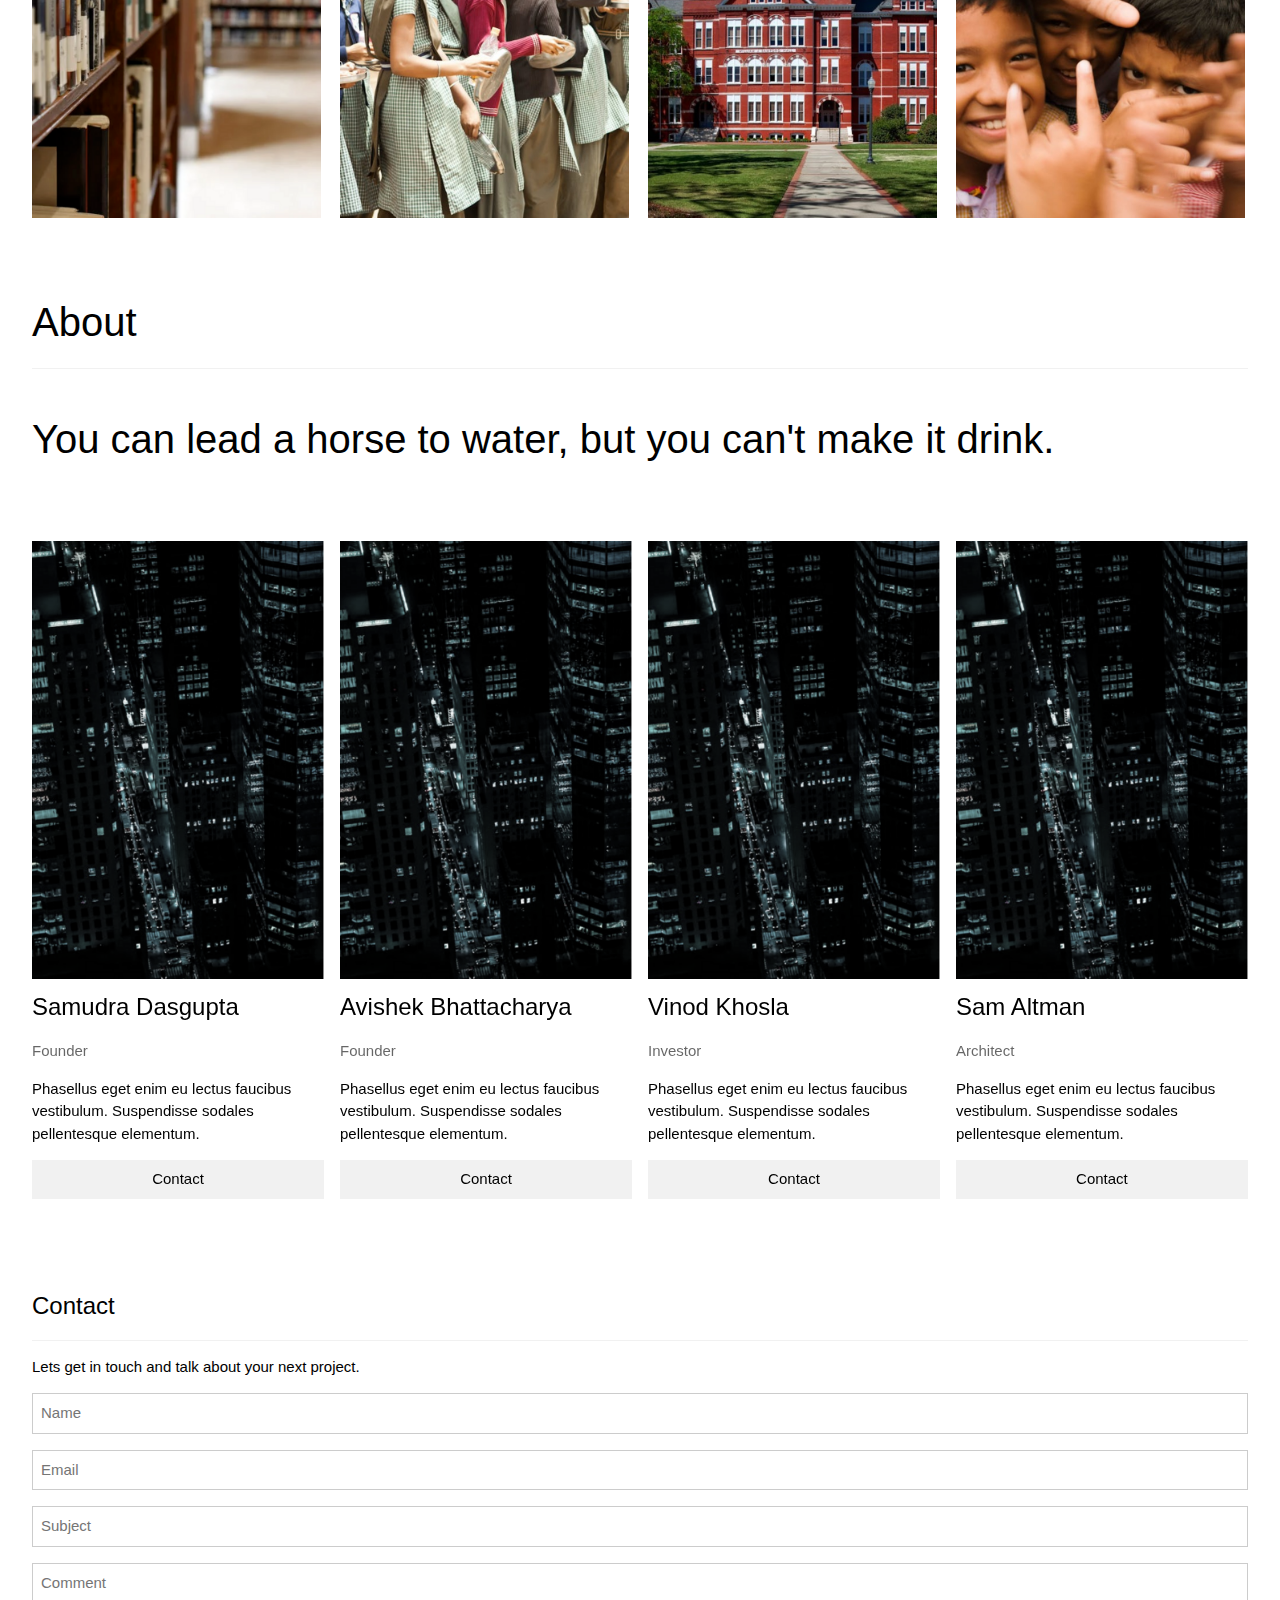
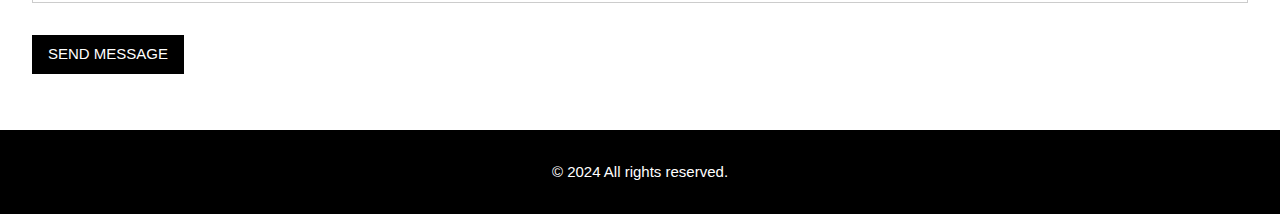
==== commit aab50fa2: "refined" ====
--- a/index.html
+++ b/index.html
@@ -97,25 +97,25 @@
   <div class="w3-row-padding">
     <div class="w3-col l3 m6 w3-margin-bottom">
       <div class="w3-display-container">
-        <div class="w3-display-topleft w3-black w3-padding" style="font-size: 40px;">Grade VII-VIII</div>
+        <div class="w3-display-topleft w3-black w3-padding" style="font-size: 40px;">ICSE/CBSE IX-X</div>
         <img src="grade7-8_output.png" alt="House" style="width:99%">
       </div>
     </div>
     <div class="w3-col l3 m6 w3-margin-bottom">
       <div class="w3-display-container">
-        <div class="w3-display-topleft w3-black w3-padding" style="font-size: 40px;">Grade V-VI</div>
+        <div class="w3-display-topleft w3-black w3-padding" style="font-size: 40px;">Grade VII-VIII</div>
         <img src="grade5-6_output.jpeg" alt="House" style="width:99%">
       </div>
     </div>
     <div class="w3-col l3 m6 w3-margin-bottom">
       <div class="w3-display-container">
-        <div class="w3-display-topleft w3-black w3-padding" style="font-size: 40px;">Grade III-IV</div>
+        <div class="w3-display-topleft w3-black w3-padding" style="font-size: 40px;">Grade V-VI</div>
         <img src="grade3-4_output.jpeg" alt="House" style="width:99%">
       </div>
     </div>
     <div class="w3-col l3 m6 w3-margin-bottom">
       <div class="w3-display-container">
-        <div class="w3-display-topleft w3-black w3-padding" style="font-size: 40px;">Grade I-II</div>
+        <div class="w3-display-topleft w3-black w3-padding" style="font-size: 40px;">Grade III-IV</div>
         <img src="grade1-2_output.jpeg" alt="House" style="width:99%">
       </div>
     </div>
